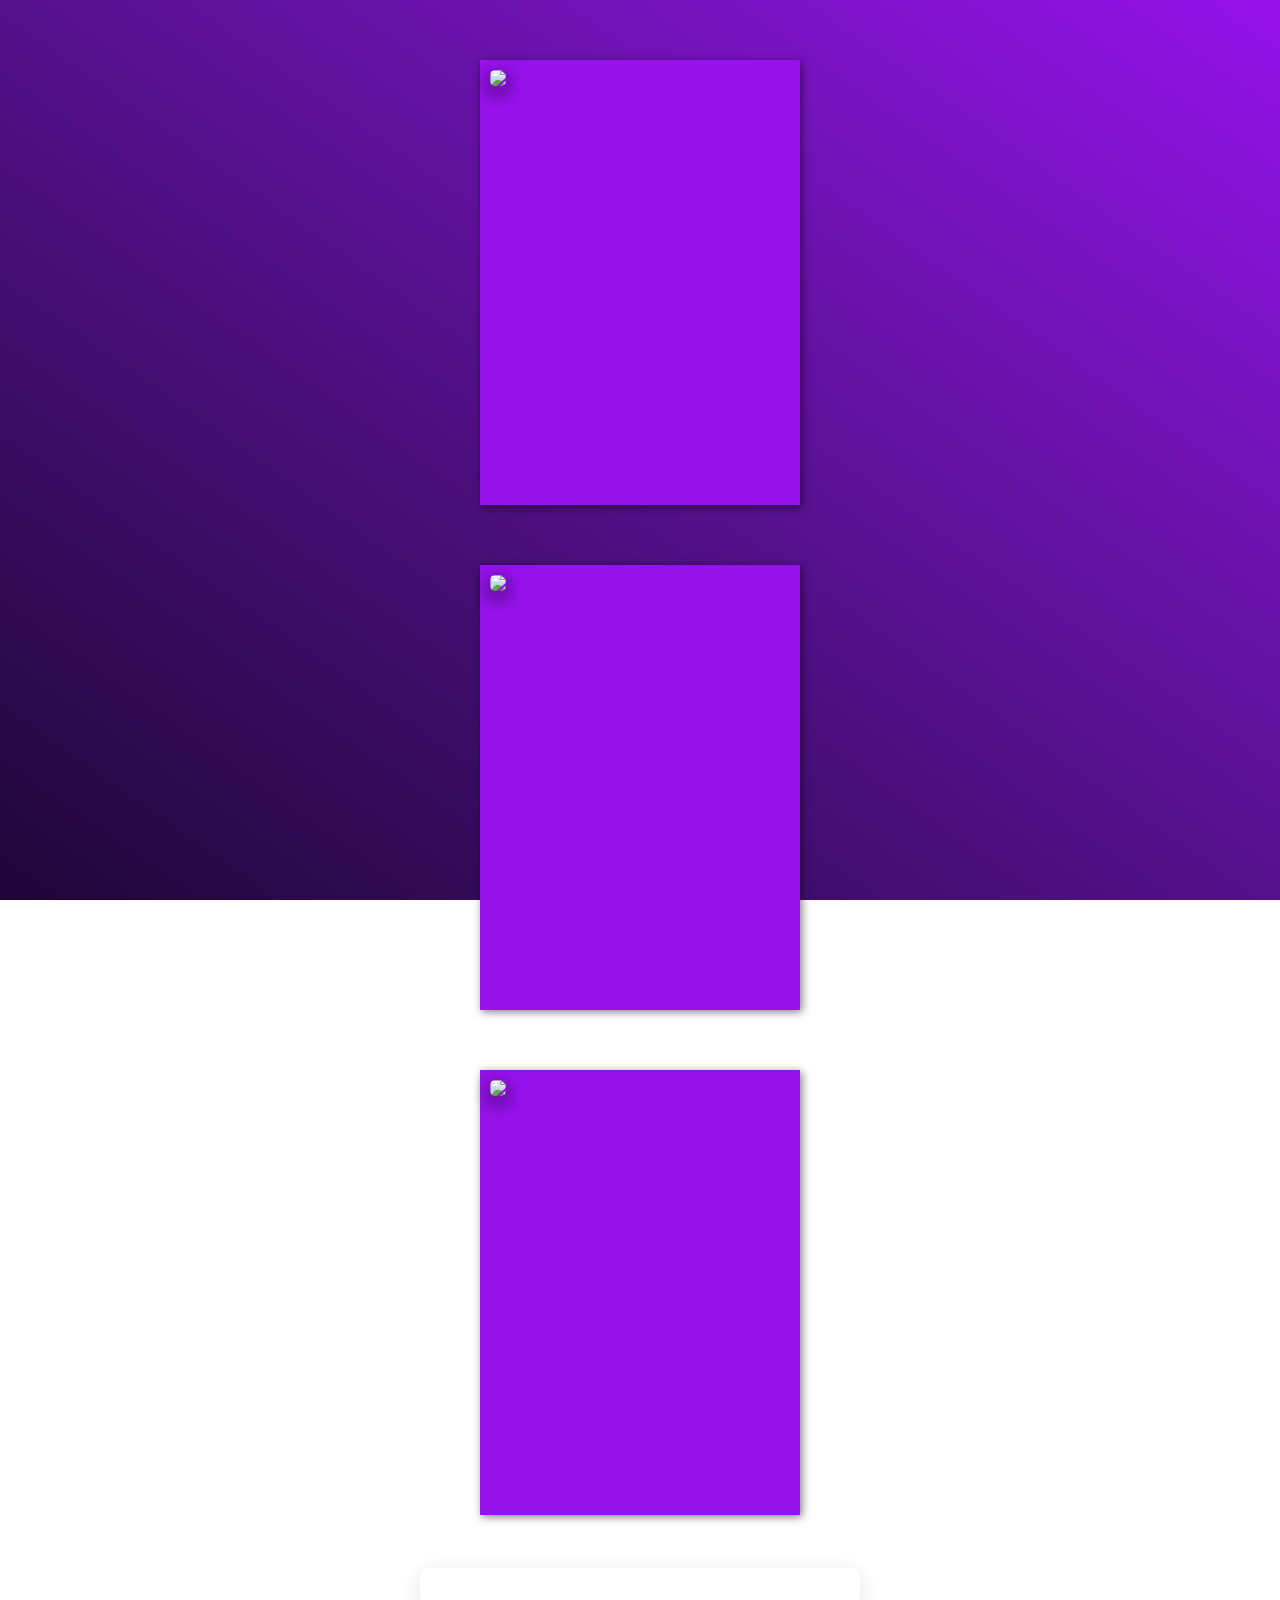
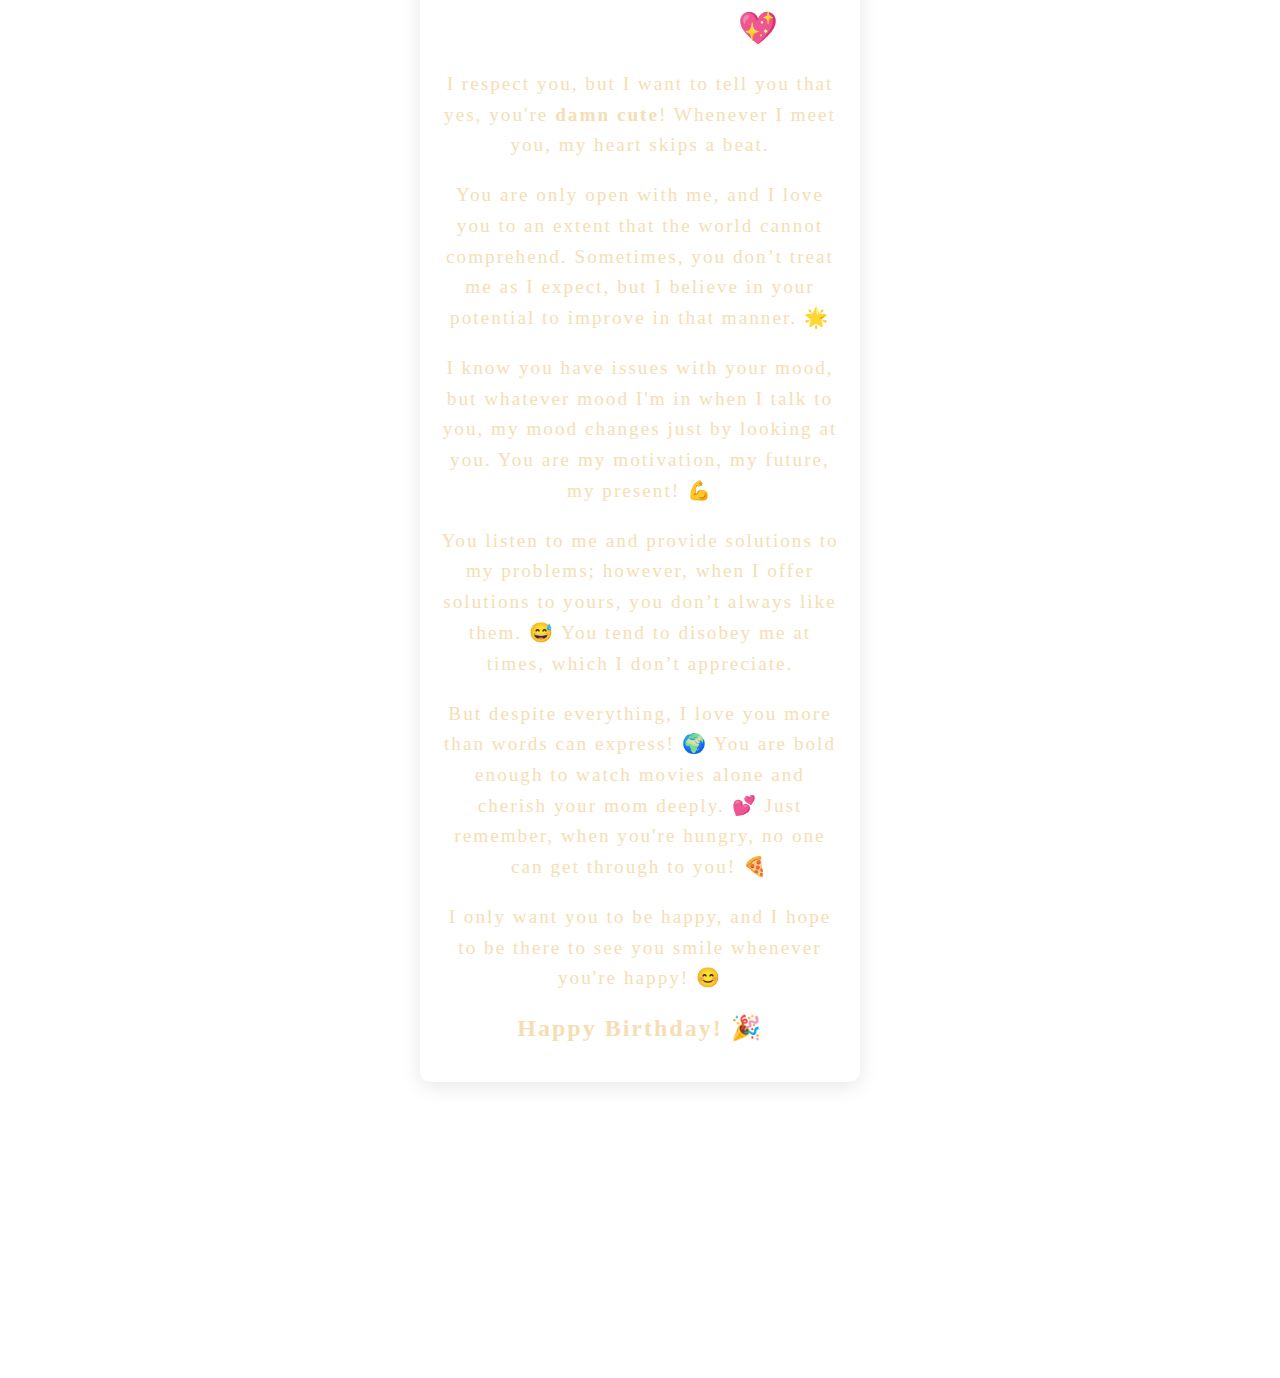
==== html/index.html @ 0d7ae6b2 "Update" ====
<!DOCTYPE html>
<html lang="en">
  <head>
    <meta charset="UTF-8" />
    <meta name="viewport" content="width=device-width, initial-scale=1.0" />
    <title>For Her</title>
    <link rel="stylesheet" href="../css/style.css" />
     <link
    rel="stylesheet"
    href="https://cdnjs.cloudflare.com/ajax/libs/animate.css/4.1.1/animate.min.css"
  />
  </head>
  <body>
    <div class="card">
      <div class="back"></div>
      <div class="front">
        <div class="imgset">
          <img
            width="100%"
            src="https://1.bp.blogspot.com/-Mgj9-rbs65E/XfMoPSD5gtI/AAAAAAAAURk/NBokE2gSS2cTSJ2em5lZ5hJDuTtRN7UVwCLcBGAsYHQ/s1600/2713997.png"
          />
        </div>
      </div>
      <div class="text-container">
        <p id="head">
          🎉 Happy <span class="birth">Birthday</span>,<br />
         <p class="name"> Mckinley Marie John! 🎂💖</p>
        </p>
        <p>
        💗 I love you more than words can express.
        </p>
        <p>I can't wait to give you the biggest, sweetest birthday kiss 😚 </p>
      </div>
    </div>
    <div class="card">
      <div class="back"></div>
      <div class="front">
        <div class="imgset">
          <img
            width="100%"
            src="https://1.bp.blogspot.com/-Mgj9-rbs65E/XfMoPSD5gtI/AAAAAAAAURk/NBokE2gSS2cTSJ2em5lZ5hJDuTtRN7UVwCLcBGAsYHQ/s1600/2713997.png"
          />
        </div>
      </div>
      <div class="text-container">
        <p >I wanted to send you something special but the postman told me to get out of the mailbox 😞 </p>
        <p>
     But be warned: I might need a bigger box for all the love I’m bringing! 📦❤️
        </p>
        <p>And just like that, I guess you’ll have to settle for my charming company instead of a boring package! 😉✨</p>
      </div>
    </div>
    <div class="card" onclick="myFunction()">
      <div class="back"></div>
      <div class="front">
        <div class="imgset">
          <img
            width="100%"
            src="https://1.bp.blogspot.com/-Mgj9-rbs65E/XfMoPSD5gtI/AAAAAAAAURk/NBokE2gSS2cTSJ2em5lZ5hJDuTtRN7UVwCLcBGAsYHQ/s1600/2713997.png"
          />
        </div>
      </div>
      <div class="text-container">
        <p id="head">Have you noticed that in the first card there was no 'D' in birthday?🤔</p>
        <p class="emoji">🍆</p>
        <p> Because I’ll give you the D later! 😉🎉</p>
      </div>
    </div>

  
        <div class="container">
        <div class="card-For-Her">
            <h1>Hello My Love 💖</h1>
            <p>
                I respect you, but I want to tell you that yes, you're
                <span class="highlight">damn cute</span>! Whenever I meet you, my
                heart skips a beat.
            </p>

            <p>
                You are only open with me, and I love you to an extent that the world
                cannot comprehend. Sometimes, you don’t treat me as I expect, but I
                believe in your potential to improve in that manner. 🌟
            </p>

            <p>
                I know you have issues with your mood, but whatever mood I'm in when I
                talk to you, my mood changes just by looking at you. You are my
                motivation, my future, my present! 💪
            </p>

            <p>
                You listen to me and provide solutions to my problems; however, when I
                offer solutions to yours, you don’t always like them. 😅 You tend to
                disobey me at times, which I don’t appreciate.
            </p>

            <p>
                But despite everything, I love you more than words can express! 🌍 You
                are bold enough to watch movies alone and cherish your mom deeply. 💕
                Just remember, when you're hungry, no one can get through to you! 🍕
            </p>

            <p>
                I only want you to be happy, and I hope to be there to see you smile
                whenever you're happy! 😊
            </p>

            <h2>Happy Birthday! 🎉</h2>
        </div>
    </div>

    <section>
      
    </section>

    <footer>
      <p>Created by <b><i>Nikhil Mahajan</i></b> only for You</p>
    </footer>

    <script>
 function myFunction() {
            const ele = document.getElementsByClassName('birth');
            
            // Check if there is at least one element with the class 'birth'
            if (ele.length > 0) {
                ele[0].textContent = 'Birth_ay'; // Replace text
            } else {
                console.log("No elements found with class 'birth'.");
            }
        }
</script>
  </body>

</html>
---- css/style.css ----
@import url("https://fonts.googleapis.com/css2?family=Chewy&display=swap");

body {
  background-image: linear-gradient(
    to right top,
    #1f0537,
    #380c60,
    #55108c,
    #7413bb,
    #9612eb
  );
  height: 100%;
  margin: 0;
  background-repeat: no-repeat;
  background-attachment: fixed;
  font-family: "Chewy", cursive;
}

.card {
  position: relative;
  width: 300px;
  height: 425px;
  border: 10px solid #9612eb;
  margin: 60px auto 0 auto;
  box-shadow: inset 10px 0px 15px 0px rgba(0, 0, 0, 0.1);
  background-image: linear-gradient(
      to bottom,
      rgba(255, 255, 255),
      rgba(255, 255, 255, 0.5)
    ),
    url("https://images.unsplash.com/photo-1527481138388-31827a7c94d5?ixlib=rb-1.2.1&ixid=eyJhcHBfaWQiOjEyMDd9&auto=format&fit=crop&w=500&q=60");

  background-position: center; /* Center the image */
  background-repeat: no-repeat; /* Do not repeat the image */
  background-size: cover;
  background-color: #e6f0e6;
}
.card .text-container {
  width: 80%;
  height: 80%;
  margin: auto;
}
.strikethrough {
  text-decoration: line-through;
}

.card .text-container #head {
  font-size: 1.5em;
  margin: 60px auto 0px auto;
}
.name {
  font-size: 1.5rem !important;
  padding: 0px !important;
  font-weight: 1000;
  letter-spacing: 1px;
}

.card p {
  font-size: 1.3em;
  line-height: 1.4;

  color: #331717;

  text-align: center;
  margin: 20px auto 0px auto;
  margin-bottom: 0px;
}

.card .front {
  position: absolute;
  width: 100%;
  height: 100%;
  margin: -10px 0px 0px -10px;
  border: 10px solid #9612eb;
  backface-visibility: hidden;
  background-color: #9612eb;
  /* background-image: url($cover-image);
	 */
  background-size: contain;
  transform-style: preserve-3d;
  transform-origin: 0% 50%;
  transform: perspective(800px) rotateY(0deg);
  transition: all 0.8s ease-in-out;
}
.card:hover .front {
  transform: perspective(800px) rotateY(-170deg);
  background-color: #41718d;
}
.emoji {
  font-size: 5rem !important;
}
.card:hover .back {
  transform: perspective(800px) rotateY(-170deg);
  box-shadow: 7px 0px 5px 0px rgba(0, 0, 0, 0.3),
    inset 2px 0px 15px 0px rgba(0, 0, 0, 0.1);
  background-color: #d2dcd2;
}
.card .back {
  position: absolute;
  width: 100%;
  height: 100%;
  border: 10px solid #9612eb;
  margin: -10px 0px 0px -10px;
  backface-visibility: visible;
  filter: drop-shadow(2px 2px 4px rgba(0, 0, 0, 0.5));
  transform-style: preserve-3d;
  transform-origin: 0% 50%;
  transform: perspective(800px) rotateY(0deg);
  transition: all 0.8s ease-in-out;
  background-color: #e6f0e6;
  box-shadow: 0px 0px 0px 0px rgba(0, 0, 0, 0.1);
}

.imgset {
  position: relative;
  z-index: 1;
  margin-bottom: -215px;
}
.imgset img {
  box-shadow: 0px 6px 11px 7px rgba(0, 0, 0, 0.22);
  border-radius: 5px;
}
footer {
  text-align: center;
  margin-top: 20rem;
}
footer p {
  font-size: 2rem;
  color: white;
  letter-spacing: 0.2rem;
}

/* section css starts  */
.container {
  display: inline;
  color: wheat;
  display: flex;
  justify-content: center;
  align-items: center;
  height: 100vh; /* Full viewport height */
  margin-top: 10rem;
  letter-spacing: 2px;
}
.card-For-Her {
  border-radius: 10px;
  box-shadow: 0 4px 20px rgba(0, 0, 0, 0.1);
  padding: 20px;
  max-width: 400px;
  text-align: center;
}
h1 {
  color: white;
}
p {
  line-height: 1.6;
  font-size: 1.2rem;
}
.highlight {
  color: wheat;
  font-weight: bold;
}
.emoji {
  font-size: 24px;
}
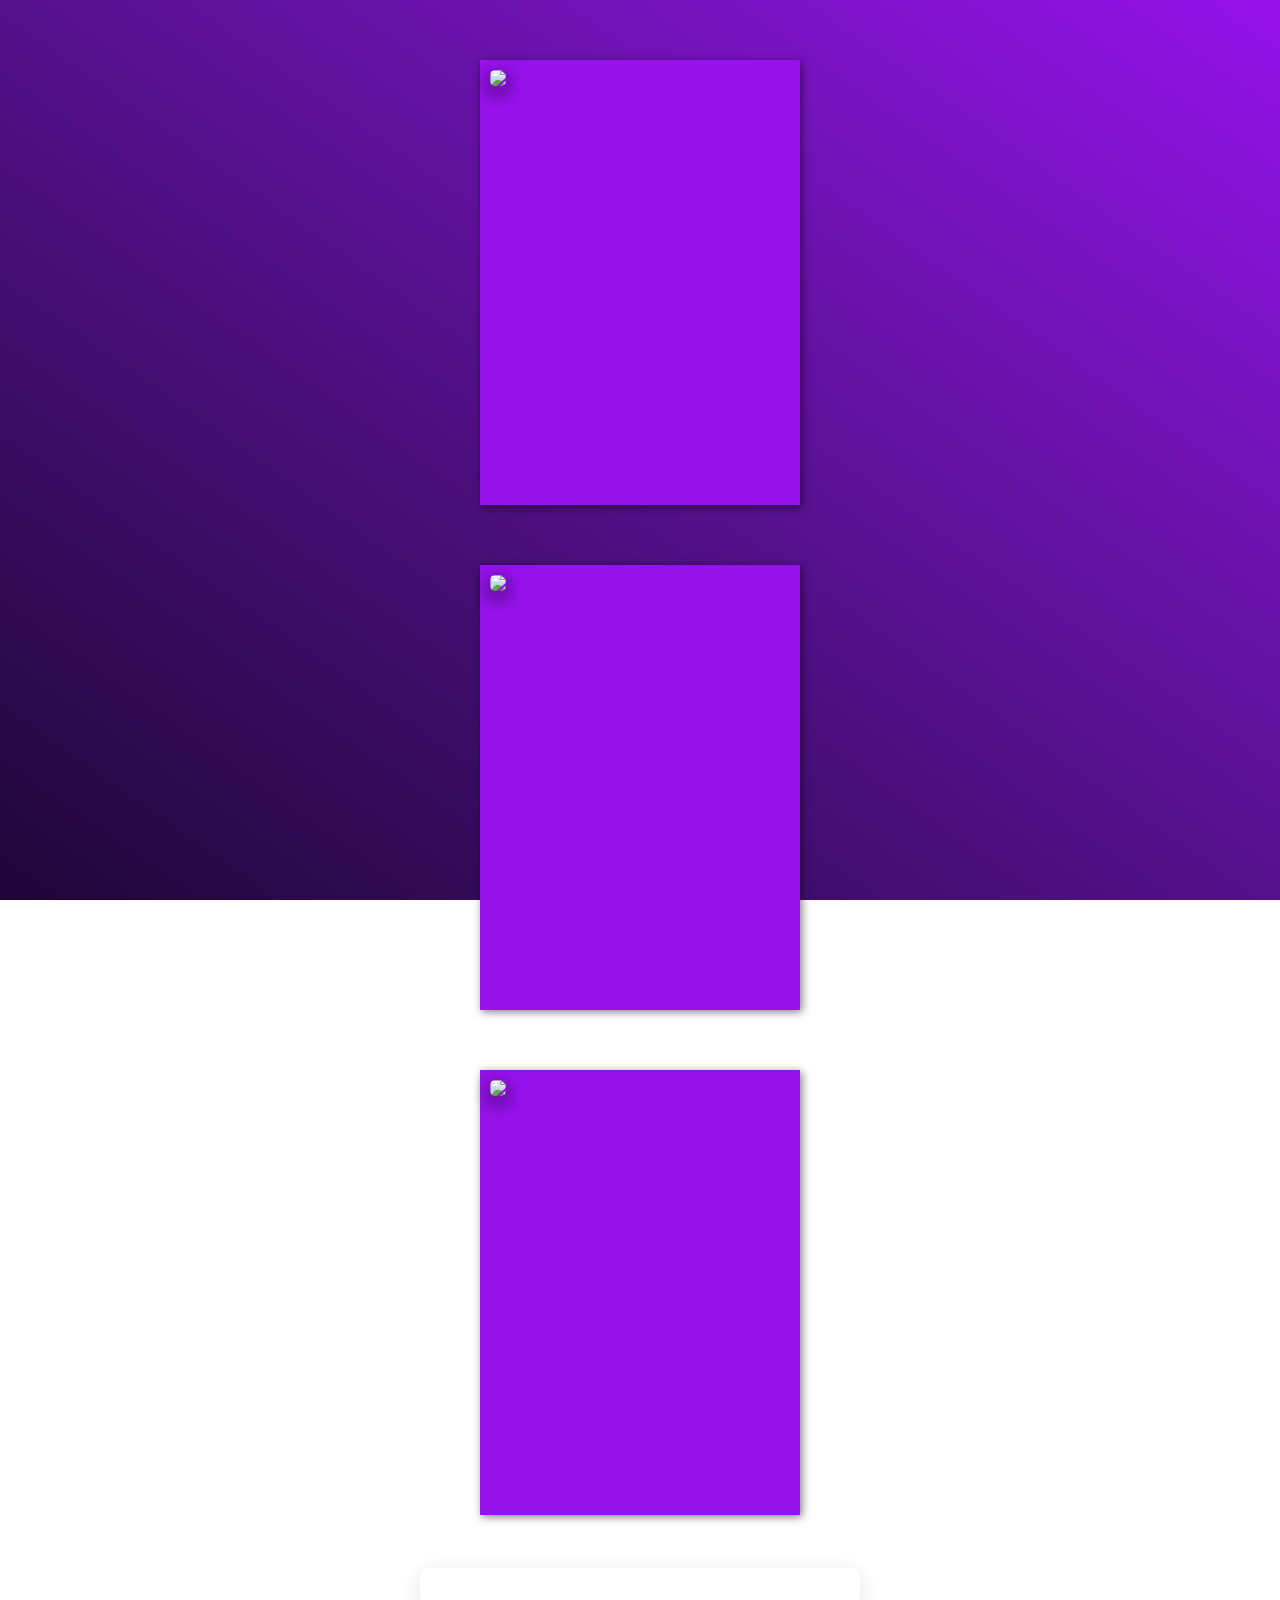
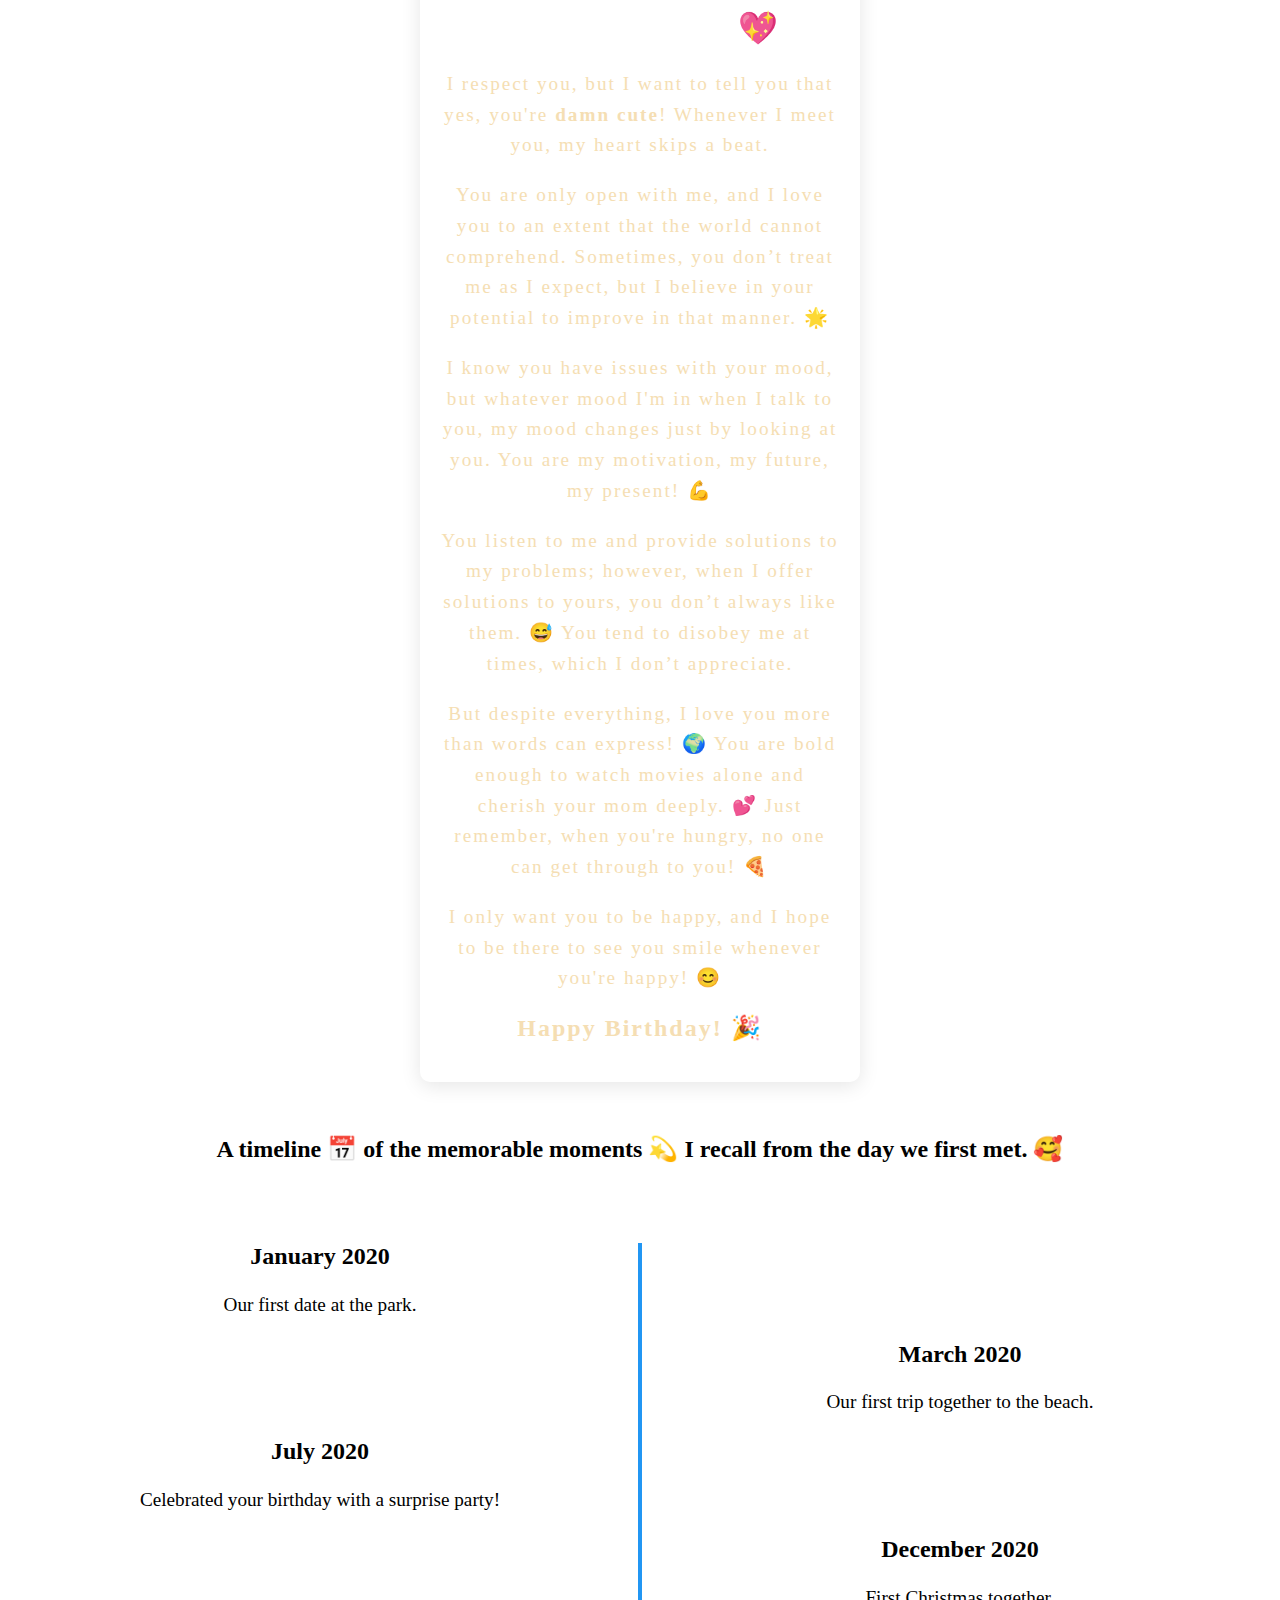
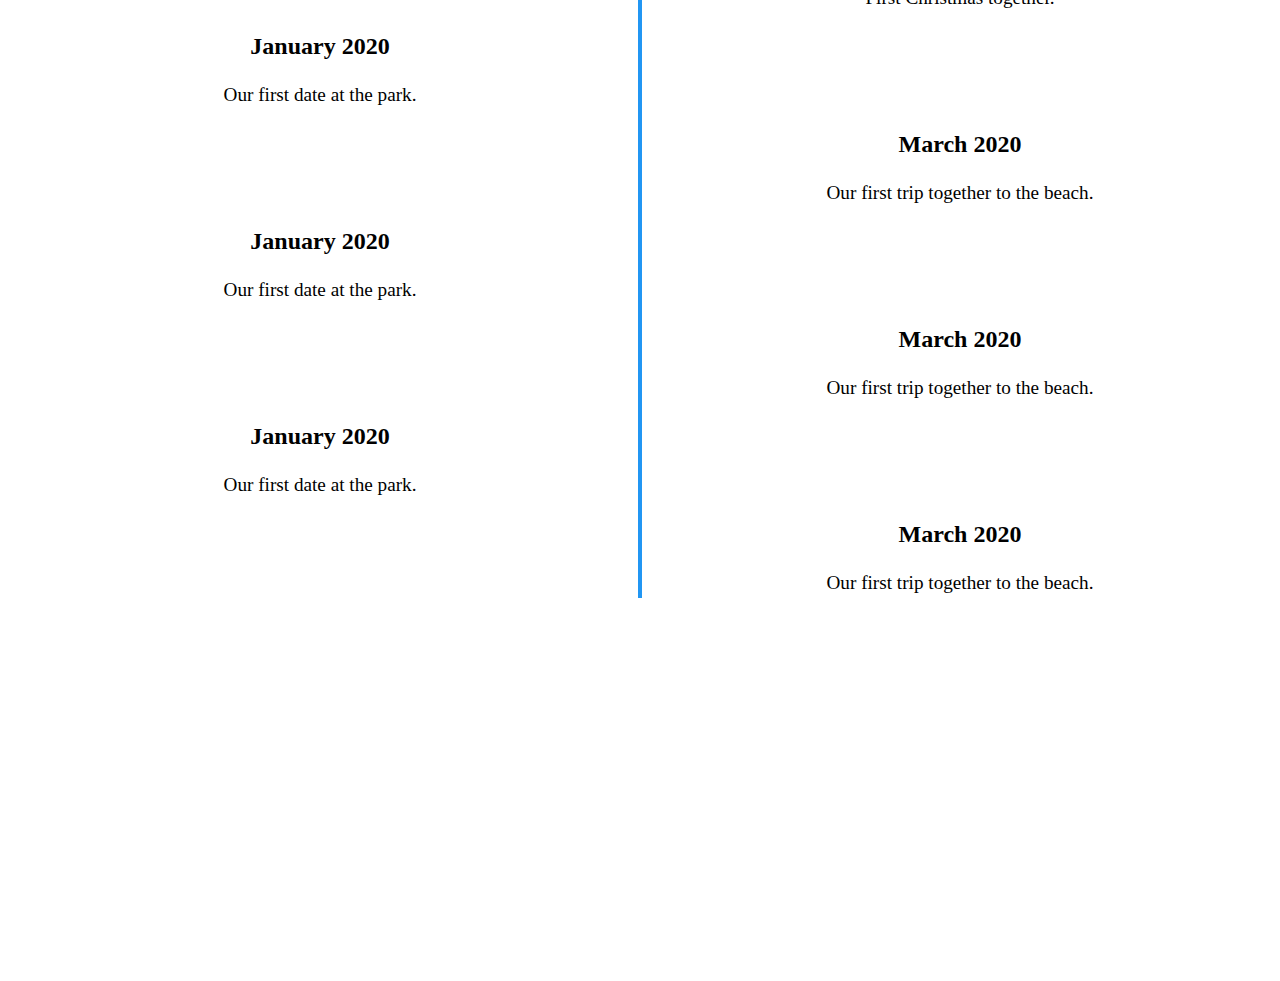
==== commit 8ec9b348: "Timeline" ====
--- a/html/index.html
+++ b/html/index.html
@@ -5,10 +5,10 @@
     <meta name="viewport" content="width=device-width, initial-scale=1.0" />
     <title>For Her</title>
     <link rel="stylesheet" href="../css/style.css" />
-     <link
-    rel="stylesheet"
-    href="https://cdnjs.cloudflare.com/ajax/libs/animate.css/4.1.1/animate.min.css"
-  />
+    <link
+      rel="stylesheet"
+      href="https://cdnjs.cloudflare.com/ajax/libs/animate.css/4.1.1/animate.min.css"
+    />
   </head>
   <body>
     <div class="card">
@@ -22,14 +22,12 @@
         </div>
       </div>
       <div class="text-container">
-        <p id="head">
-          🎉 Happy <span class="birth">Birthday</span>,<br />
-         <p class="name"> Mckinley Marie John! 🎂💖</p>
-        </p>
-        <p>
-        💗 I love you more than words can express.
-        </p>
-        <p>I can't wait to give you the biggest, sweetest birthday kiss 😚 </p>
+        <p id="head">🎉 Happy <span class="birth">Birthday</span>,<br /></p>
+
+        <p class="name">Mckinley Marie John! 🎂💖</p>
+
+        <p>💗 I love you more than words can express.</p>
+        <p>I can't wait to give you the biggest, sweetest birthday kiss 😚</p>
       </div>
     </div>
     <div class="card">
@@ -43,11 +41,18 @@
         </div>
       </div>
       <div class="text-container">
-        <p >I wanted to send you something special but the postman told me to get out of the mailbox 😞 </p>
-        <p>
-     But be warned: I might need a bigger box for all the love I’m bringing! 📦❤️
-        </p>
-        <p>And just like that, I guess you’ll have to settle for my charming company instead of a boring package! 😉✨</p>
+        <p>
+          I wanted to send you something special but the postman told me to get
+          out of the mailbox 😞
+        </p>
+        <p>
+          But be warned: I might need a bigger box for all the love I’m
+          bringing! 📦❤️
+        </p>
+        <p>
+          And just like that, I guess you’ll have to settle for my charming
+          company instead of a boring package! 😉✨
+        </p>
       </div>
     </div>
     <div class="card" onclick="myFunction()">
@@ -61,75 +66,145 @@
         </div>
       </div>
       <div class="text-container">
-        <p id="head">Have you noticed that in the first card there was no 'D' in birthday?🤔</p>
+        <p id="head">
+          Have you noticed that in the first card there was no 'D' in
+          birthday?🤔
+        </p>
         <p class="emoji">🍆</p>
-        <p> Because I’ll give you the D later! 😉🎉</p>
-      </div>
-    </div>
-
-  
-        <div class="container">
-        <div class="card-For-Her">
-            <h1>Hello My Love 💖</h1>
-            <p>
-                I respect you, but I want to tell you that yes, you're
-                <span class="highlight">damn cute</span>! Whenever I meet you, my
-                heart skips a beat.
-            </p>
-
-            <p>
-                You are only open with me, and I love you to an extent that the world
-                cannot comprehend. Sometimes, you don’t treat me as I expect, but I
-                believe in your potential to improve in that manner. 🌟
-            </p>
-
-            <p>
-                I know you have issues with your mood, but whatever mood I'm in when I
-                talk to you, my mood changes just by looking at you. You are my
-                motivation, my future, my present! 💪
-            </p>
-
-            <p>
-                You listen to me and provide solutions to my problems; however, when I
-                offer solutions to yours, you don’t always like them. 😅 You tend to
-                disobey me at times, which I don’t appreciate.
-            </p>
-
-            <p>
-                But despite everything, I love you more than words can express! 🌍 You
-                are bold enough to watch movies alone and cherish your mom deeply. 💕
-                Just remember, when you're hungry, no one can get through to you! 🍕
-            </p>
-
-            <p>
-                I only want you to be happy, and I hope to be there to see you smile
-                whenever you're happy! 😊
-            </p>
-
-            <h2>Happy Birthday! 🎉</h2>
-        </div>
-    </div>
-
-    <section>
-      
+        <p>Because I’ll give you the D later! 😉🎉</p>
+      </div>
+    </div>
+
+    <div class="container-letter">
+      <div class="card-For-Her">
+        <h1>Hello My Love 💖</h1>
+        <p>
+          I respect you, but I want to tell you that yes, you're
+          <span class="highlight">damn cute</span>! Whenever I meet you, my
+          heart skips a beat.
+        </p>
+
+        <p>
+          You are only open with me, and I love you to an extent that the world
+          cannot comprehend. Sometimes, you don’t treat me as I expect, but I
+          believe in your potential to improve in that manner. 🌟
+        </p>
+
+        <p>
+          I know you have issues with your mood, but whatever mood I'm in when I
+          talk to you, my mood changes just by looking at you. You are my
+          motivation, my future, my present! 💪
+        </p>
+
+        <p>
+          You listen to me and provide solutions to my problems; however, when I
+          offer solutions to yours, you don’t always like them. 😅 You tend to
+          disobey me at times, which I don’t appreciate.
+        </p>
+
+        <p>
+          But despite everything, I love you more than words can express! 🌍 You
+          are bold enough to watch movies alone and cherish your mom deeply. 💕
+          Just remember, when you're hungry, no one can get through to you! 🍕
+        </p>
+
+        <p>
+          I only want you to be happy, and I hope to be there to see you smile
+          whenever you're happy! 😊
+        </p>
+
+        <h2>Happy Birthday! 🎉</h2>
+      </div>
+    </div>
+
+    <!-- Timeline section  -->
+    <section class="timeline-section">
+      <h2 class="heading">
+        A timeline 📅 of the memorable moments 💫 I recall from the day we first
+        met. 🥰
+      </h2>
+      <div class="timeline">
+        <div class="container left">
+          <div class="content">
+            <h2>January 2020</h2>
+            <p>Our first date at the park.</p>
+          </div>
+        </div>
+        <div class="container right">
+          <div class="content">
+            <h2>March 2020</h2>
+            <p>Our first trip together to the beach.</p>
+          </div>
+        </div>
+        <div class="container left">
+          <div class="content">
+            <h2>July 2020</h2>
+            <p>Celebrated your birthday with a surprise party!</p>
+          </div>
+        </div>
+        <div class="container right">
+          <div class="content">
+            <h2>December 2020</h2>
+            <p>First Christmas together.</p>
+          </div>
+        </div>
+        <div class="container left">
+          <div class="content">
+            <h2>January 2020</h2>
+            <p>Our first date at the park.</p>
+          </div>
+        </div>
+        <div class="container right">
+          <div class="content">
+            <h2>March 2020</h2>
+            <p>Our first trip together to the beach.</p>
+          </div>
+        </div>
+        <div class="container left">
+          <div class="content">
+            <h2>January 2020</h2>
+            <p>Our first date at the park.</p>
+          </div>
+        </div>
+        <div class="container right">
+          <div class="content">
+            <h2>March 2020</h2>
+            <p>Our first trip together to the beach.</p>
+          </div>
+        </div>
+        <div class="container left">
+          <div class="content">
+            <h2>January 2020</h2>
+            <p>Our first date at the park.</p>
+          </div>
+        </div>
+        <div class="container right">
+          <div class="content">
+            <h2>March 2020</h2>
+            <p>Our first trip together to the beach.</p>
+          </div>
+        </div>
+      </div>
     </section>
 
+    <!-- Footer section  -->
     <footer>
-      <p>Created by <b><i>Nikhil Mahajan</i></b> only for You</p>
+      <p>
+        Created by <b><i>Nikhil Mahajan</i></b> only for You
+      </p>
     </footer>
 
     <script>
- function myFunction() {
-            const ele = document.getElementsByClassName('birth');
-            
-            // Check if there is at least one element with the class 'birth'
-            if (ele.length > 0) {
-                ele[0].textContent = 'Birth_ay'; // Replace text
-            } else {
-                console.log("No elements found with class 'birth'.");
-            }
+      function myFunction() {
+        const ele = document.getElementsByClassName("birth");
+
+        // Check if there is at least one element with the class 'birth'
+        if (ele.length > 0) {
+          ele[0].textContent = "Birth_ay"; // Replace text
+        } else {
+          console.log("No elements found with class 'birth'.");
         }
-</script>
+      }
+    </script>
   </body>
-
 </html>
--- a/css/style.css
+++ b/css/style.css
@@ -125,13 +125,13 @@
   margin-top: 20rem;
 }
 footer p {
-  font-size: 2rem;
+  font-size: 1.5rem;
   color: white;
   letter-spacing: 0.2rem;
 }
 
 /* section css starts  */
-.container {
+.container-letter {
   display: inline;
   color: wheat;
   display: flex;
@@ -162,3 +162,43 @@
 .emoji {
   font-size: 24px;
 }
+
+/* timeline css starts  */
+.timeline-section {
+  margin-top: 10rem;
+  text-align: center;
+}
+.timeline {
+  position: relative;
+  width: 100%;
+
+  margin: auto;
+}
+.timeline::before {
+  content: "";
+  position: absolute;
+  left: 50%; /* Center the line */
+  top: 0;
+  width: 4px; /* Width of the vertical line */
+  height: 100%; /* Full height of the timeline */
+  background-color: #2196f3; /* Line color */
+  transform: translateX(-50%); /* Centering adjustment */
+}
+.container {
+  position: inherit;
+  width: 50%;
+}
+.timeline-section .heading {
+  width: 80%;
+  margin: auto;
+  margin-bottom: 5rem;
+}
+.left {
+  left: 0;
+}
+.right {
+  left: 50%;
+}
+.content {
+  font-size: 1rem;
+}
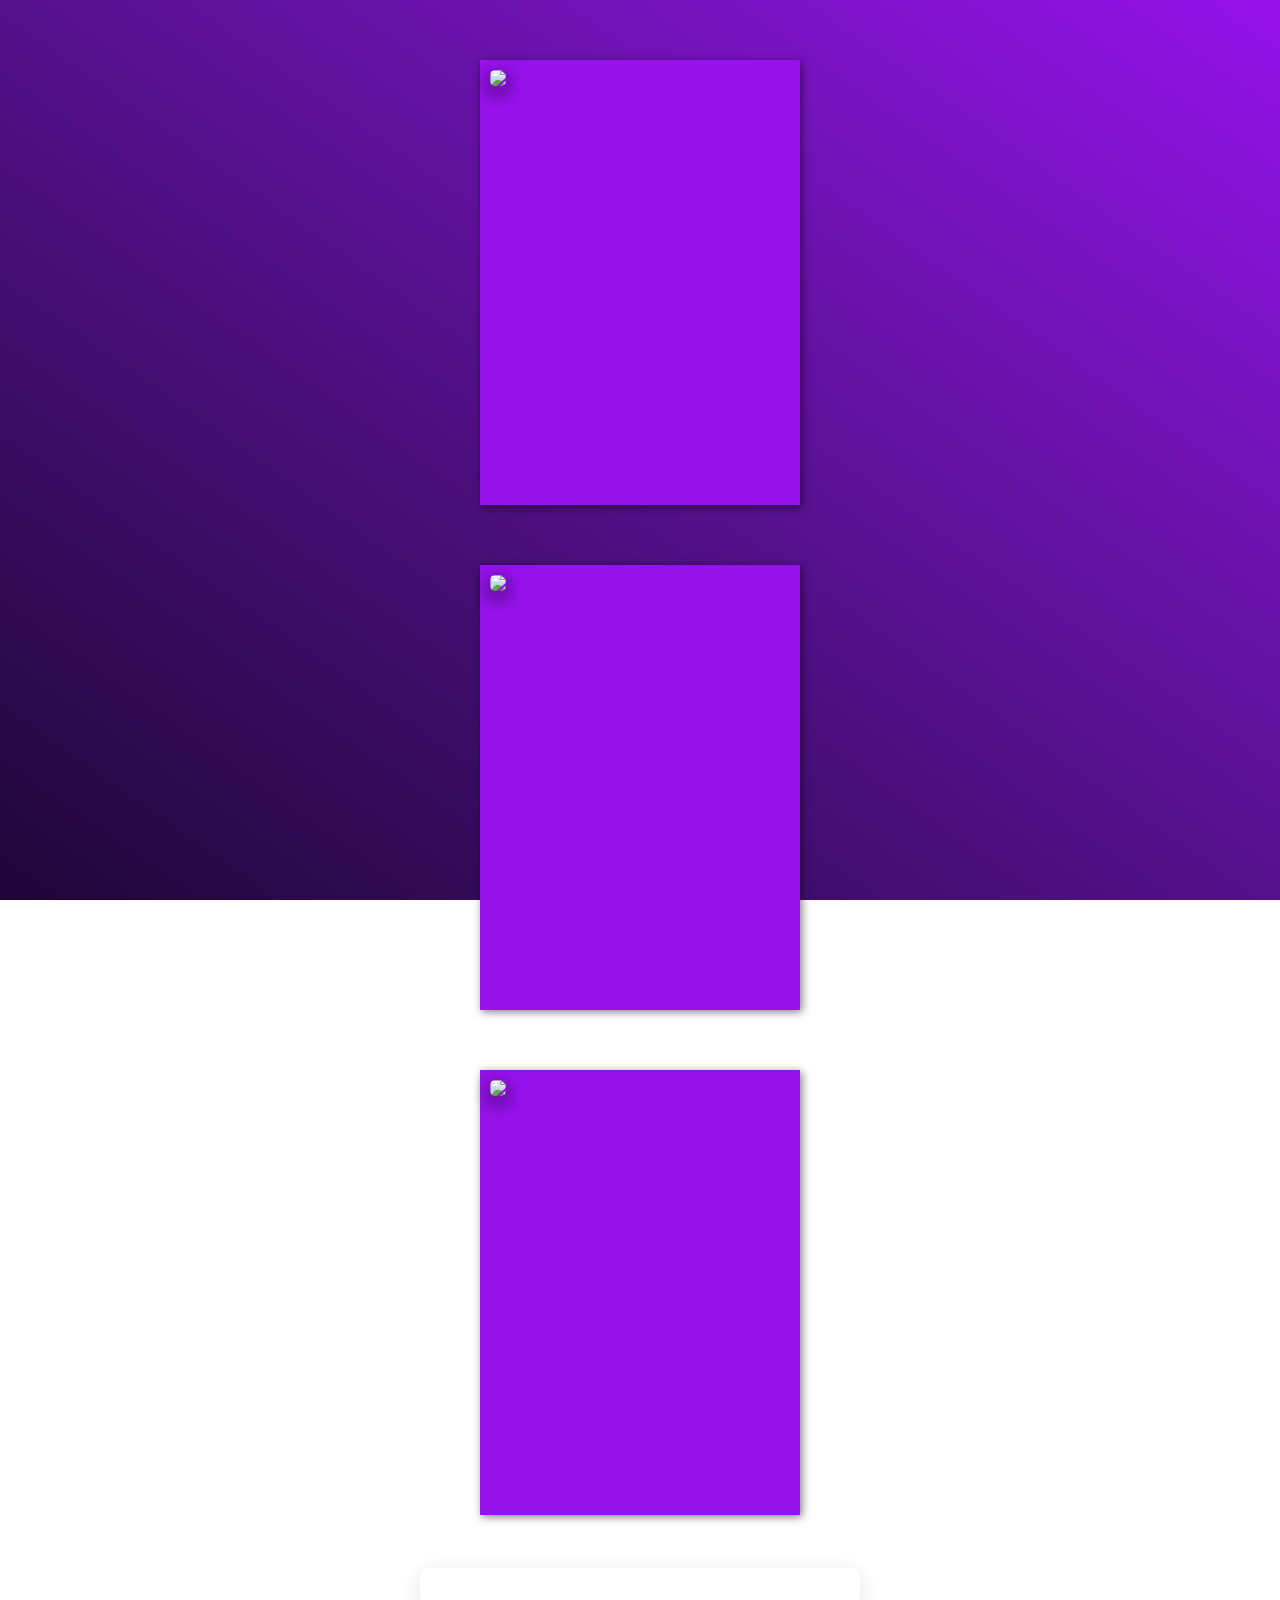
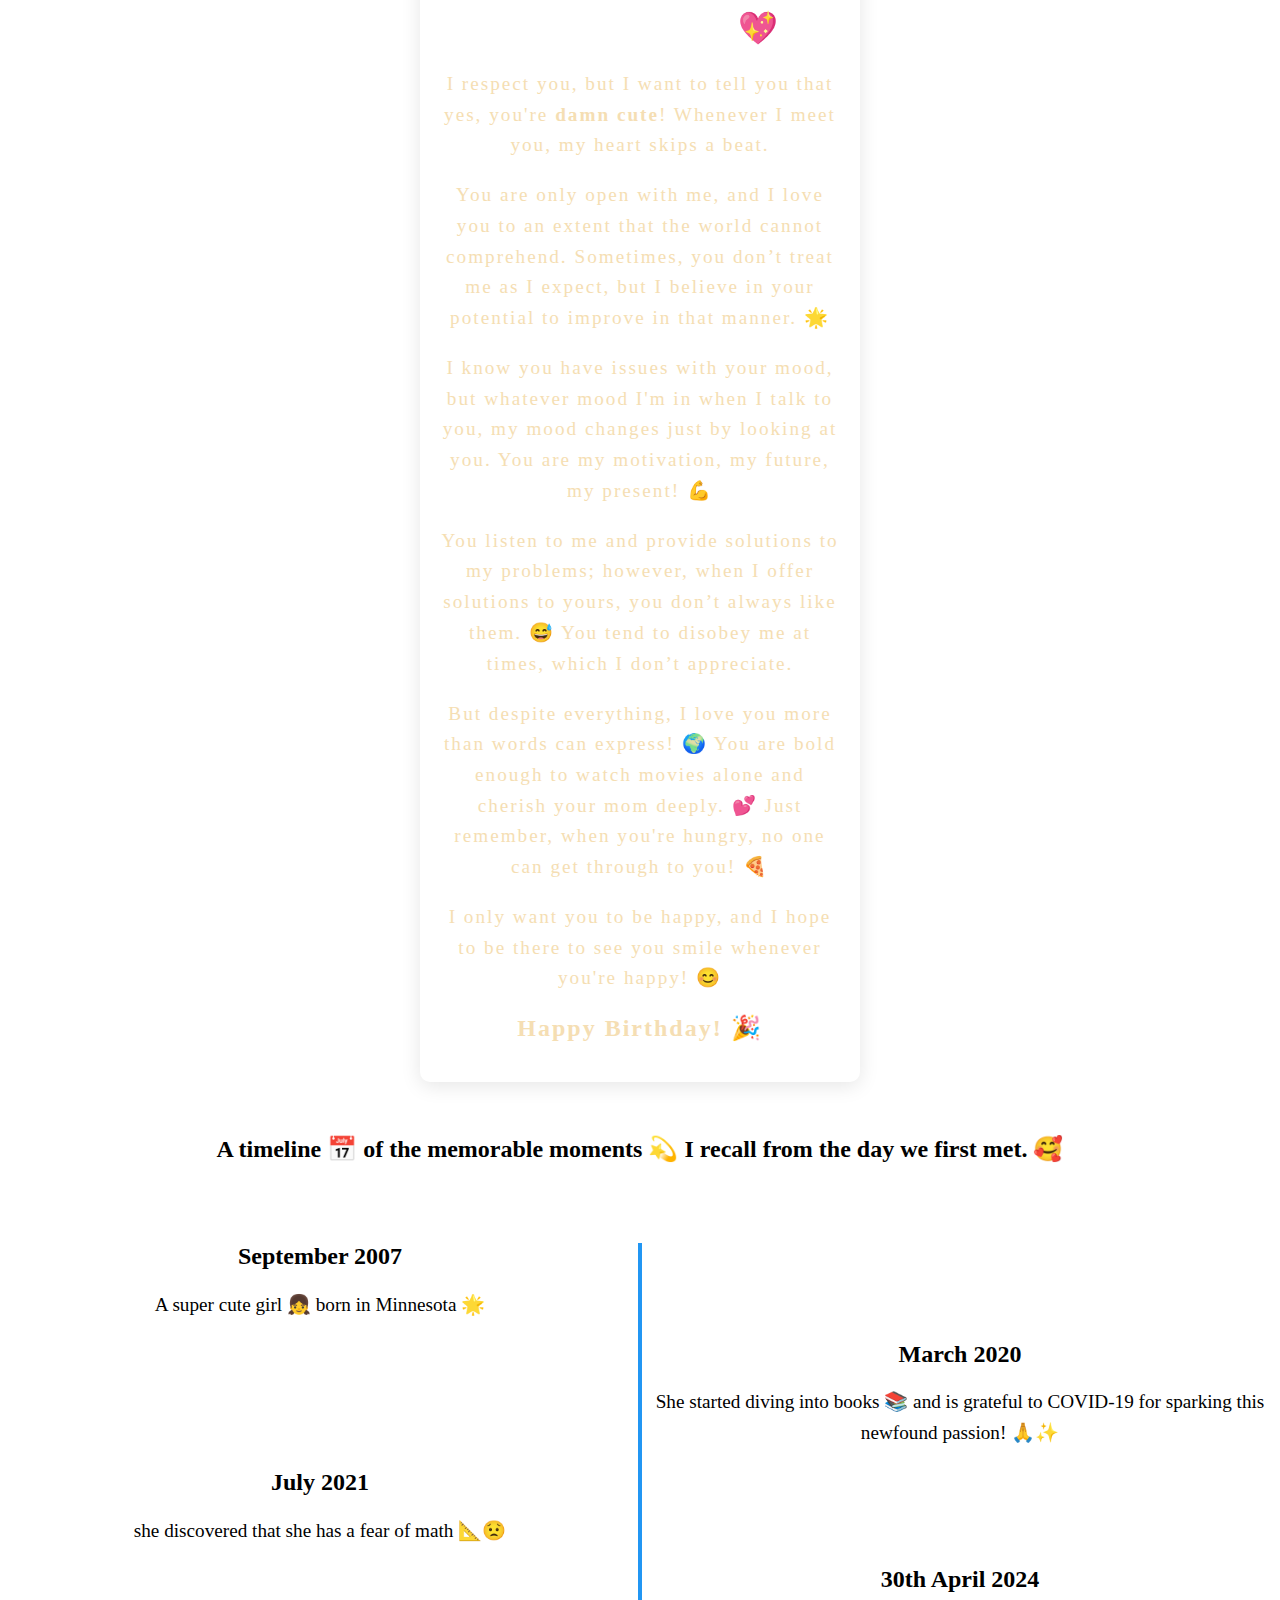
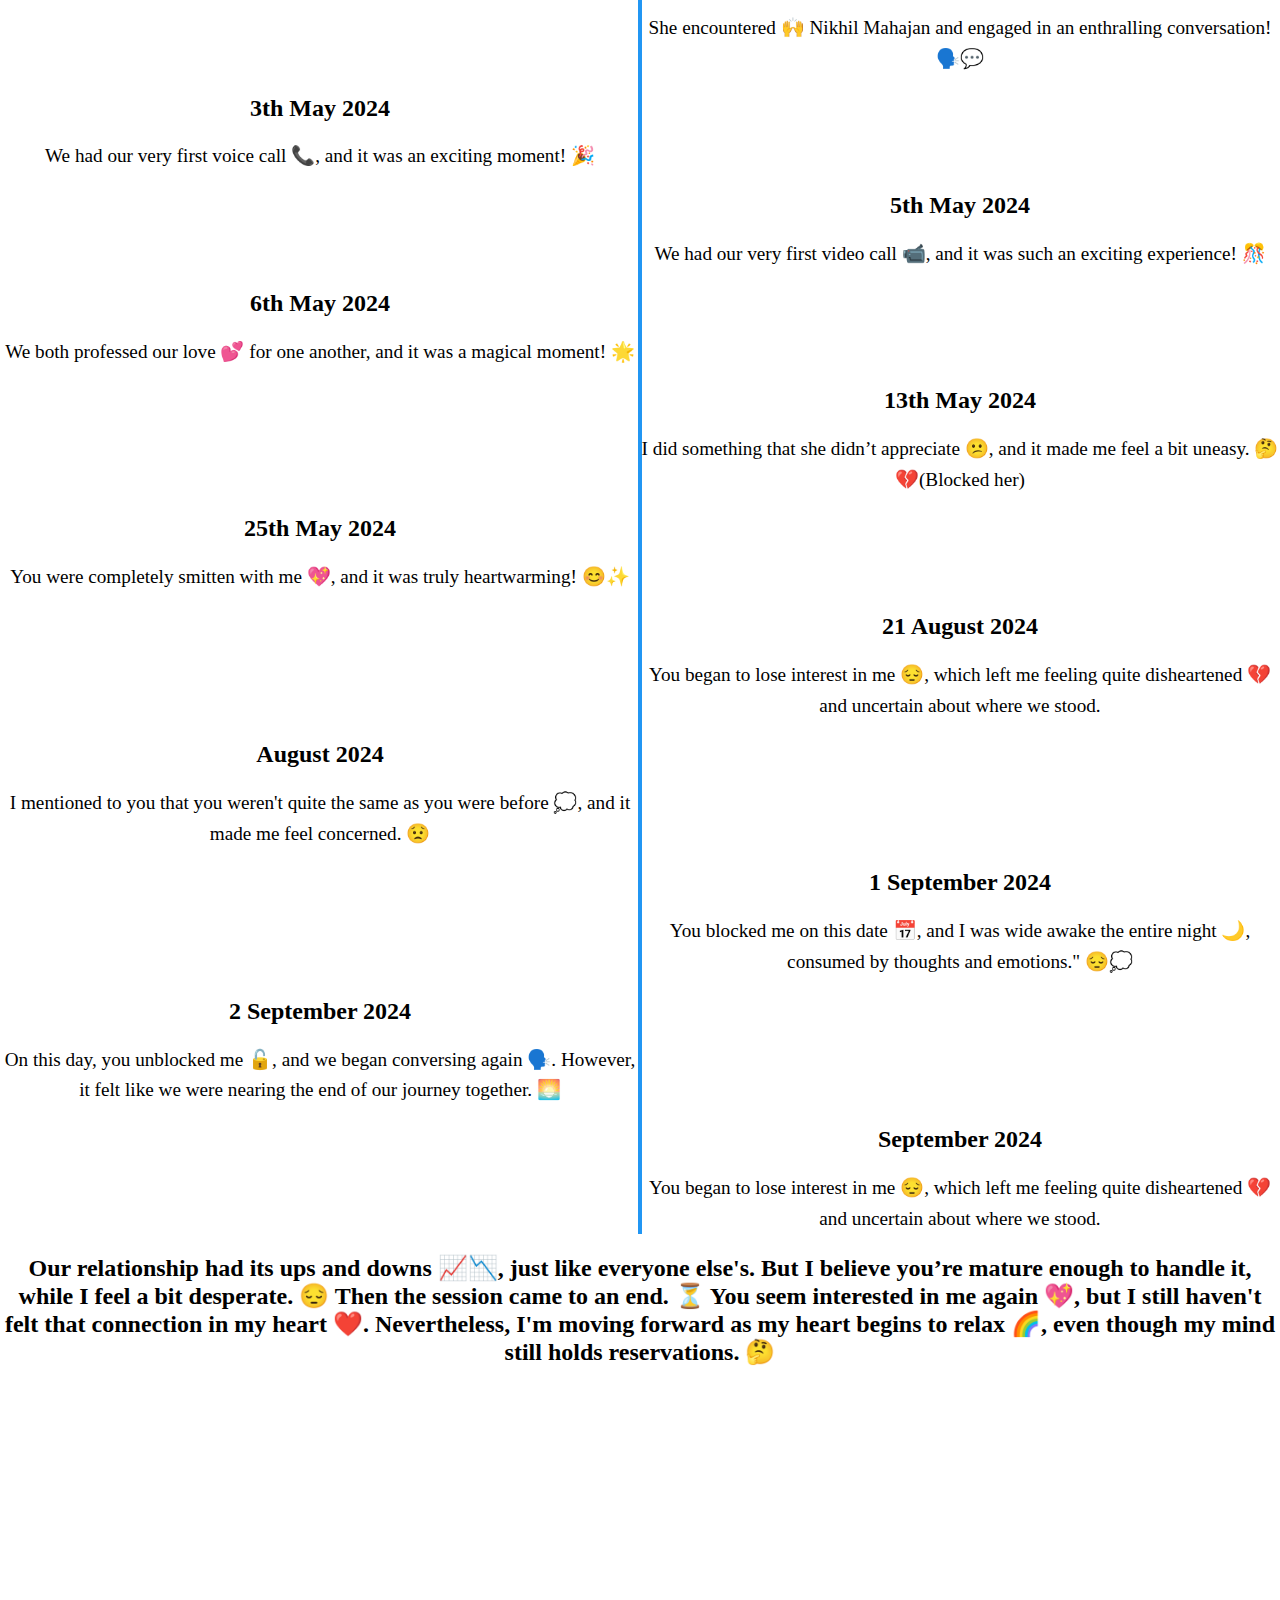
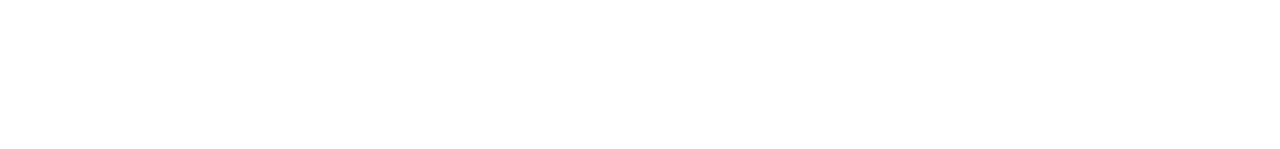
==== commit 6eaf924d: "up" ====
--- a/html/index.html
+++ b/html/index.html
@@ -126,65 +126,134 @@
       <div class="timeline">
         <div class="container left">
           <div class="content">
-            <h2>January 2020</h2>
-            <p>Our first date at the park.</p>
+            <h2>September 2007</h2>
+            <p>A super cute girl 👧 born in Minnesota 🌟</p>
           </div>
         </div>
         <div class="container right">
           <div class="content">
             <h2>March 2020</h2>
-            <p>Our first trip together to the beach.</p>
-          </div>
-        </div>
-        <div class="container left">
-          <div class="content">
-            <h2>July 2020</h2>
-            <p>Celebrated your birthday with a surprise party!</p>
-          </div>
-        </div>
-        <div class="container right">
-          <div class="content">
-            <h2>December 2020</h2>
-            <p>First Christmas together.</p>
-          </div>
-        </div>
-        <div class="container left">
-          <div class="content">
-            <h2>January 2020</h2>
-            <p>Our first date at the park.</p>
-          </div>
-        </div>
-        <div class="container right">
-          <div class="content">
-            <h2>March 2020</h2>
-            <p>Our first trip together to the beach.</p>
-          </div>
-        </div>
-        <div class="container left">
-          <div class="content">
-            <h2>January 2020</h2>
-            <p>Our first date at the park.</p>
-          </div>
-        </div>
-        <div class="container right">
-          <div class="content">
-            <h2>March 2020</h2>
-            <p>Our first trip together to the beach.</p>
-          </div>
-        </div>
-        <div class="container left">
-          <div class="content">
-            <h2>January 2020</h2>
-            <p>Our first date at the park.</p>
-          </div>
-        </div>
-        <div class="container right">
-          <div class="content">
-            <h2>March 2020</h2>
-            <p>Our first trip together to the beach.</p>
-          </div>
-        </div>
-      </div>
+            <p>
+              She started diving into books 📚 and is grateful to COVID-19 for
+              sparking this newfound passion! 🙏✨
+            </p>
+          </div>
+        </div>
+        <div class="container left">
+          <div class="content">
+            <h2>July 2021</h2>
+            <p>she discovered that she has a fear of math 📐😟</p>
+          </div>
+        </div>
+        <div class="container right">
+          <div class="content">
+            <h2>30th April 2024</h2>
+            <p>
+              She encountered 🙌 Nikhil Mahajan and engaged in an enthralling
+              conversation! 🗣️💬
+            </p>
+          </div>
+        </div>
+        <div class="container left">
+          <div class="content">
+            <h2>3th May 2024</h2>
+            <p>
+              We had our very first voice call 📞, and it was an exciting
+              moment! 🎉
+            </p>
+          </div>
+        </div>
+        <div class="container right">
+          <div class="content">
+            <h2>5th May 2024</h2>
+            <p>
+              We had our very first video call 📹, and it was such an exciting
+              experience! 🎊
+            </p>
+          </div>
+        </div>
+        <div class="container left">
+          <div class="content">
+            <h2>6th May 2024</h2>
+            <p>
+              We both professed our love 💕 for one another, and it was a
+              magical moment! 🌟
+            </p>
+          </div>
+        </div>
+        <div class="container right">
+          <div class="content">
+            <h2>13th May 2024</h2>
+            <p>
+              I did something that she didn’t appreciate 😕, and it made me feel
+              a bit uneasy. 🤔💔(Blocked her)
+            </p>
+          </div>
+        </div>
+        <div class="container left">
+          <div class="content">
+            <h2>25th May 2024</h2>
+            <p>
+              You were completely smitten with me 💖, and it was truly
+              heartwarming! 😊✨
+            </p>
+          </div>
+        </div>
+        <div class="container right">
+          <div class="content">
+            <h2>21 August 2024</h2>
+            <p>
+              You began to lose interest in me 😔, which left me feeling quite
+              disheartened 💔 and uncertain about where we stood.
+            </p>
+          </div>
+        </div>
+        <div class="container left">
+          <div class="content">
+            <h2>August 2024</h2>
+            <p>
+              I mentioned to you that you weren't quite the same as you were
+              before 💭, and it made me feel concerned. 😟
+            </p>
+          </div>
+        </div>
+        <div class="container right">
+          <div class="content">
+            <h2>1 September 2024</h2>
+            <p>
+              You blocked me on this date 📅, and I was wide awake the entire
+              night 🌙, consumed by thoughts and emotions." 😔💭
+            </p>
+          </div>
+        </div>
+        <div class="container left">
+          <div class="content">
+            <h2>2 September 2024</h2>
+            <p>
+              On this day, you unblocked me 🔓, and we began conversing again
+              🗣️. However, it felt like we were nearing the end of our journey
+              together. 🌅
+            </p>
+          </div>
+        </div>
+        <div class="container right">
+          <div class="content">
+            <h2>September 2024</h2>
+            <p>
+              You began to lose interest in me 😔, which left me feeling quite
+              disheartened 💔 and uncertain about where we stood.
+            </p>
+          </div>
+        </div>
+      </div>
+      <h2>
+        Our relationship had its ups and downs 📈📉, just like everyone else's.
+        But I believe you’re mature enough to handle it, while I feel a bit
+        desperate. 😔 Then the session came to an end. ⏳ You seem interested in
+        me again 💖, but I still haven't felt that connection in my heart ❤️.
+        Nevertheless, I'm moving forward as my heart begins to relax 🌈, even
+        though my mind still holds reservations. 🤔
+      </h2>
     </section>
 
     <!-- Footer section  -->
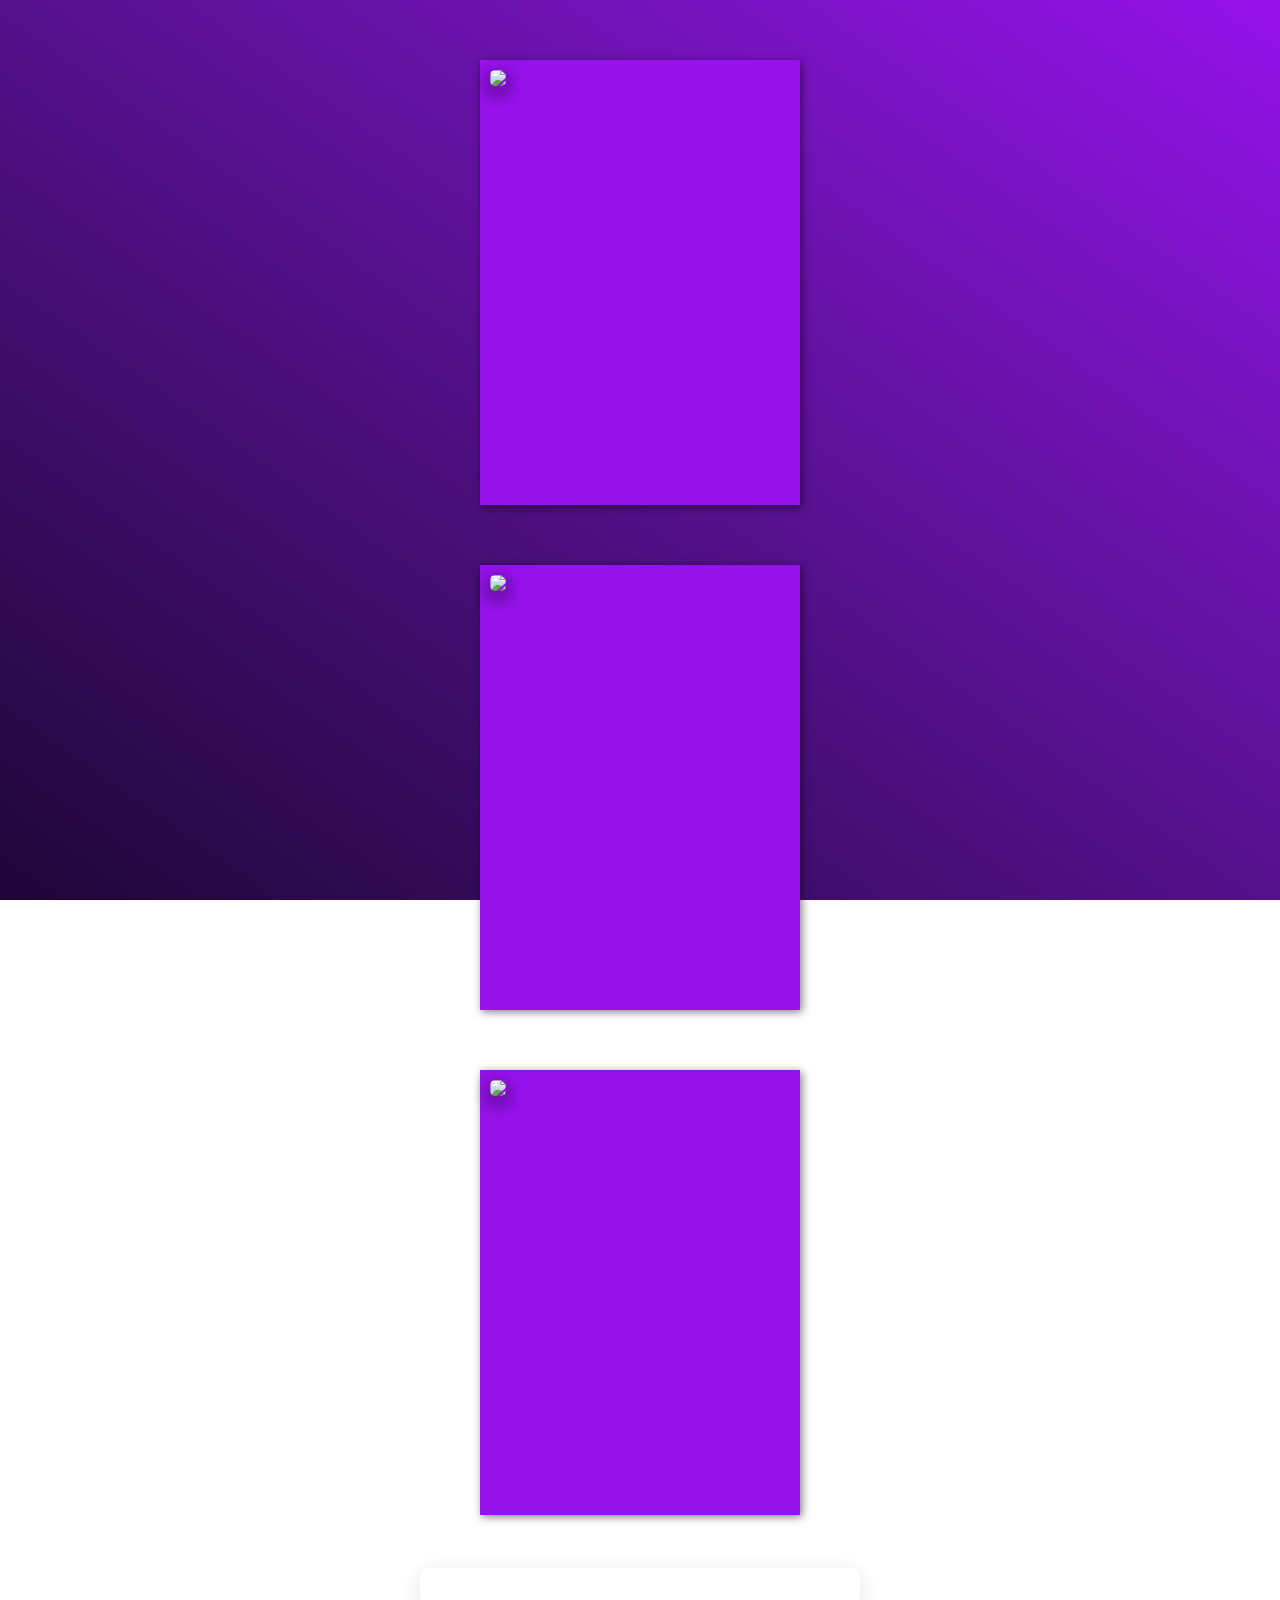
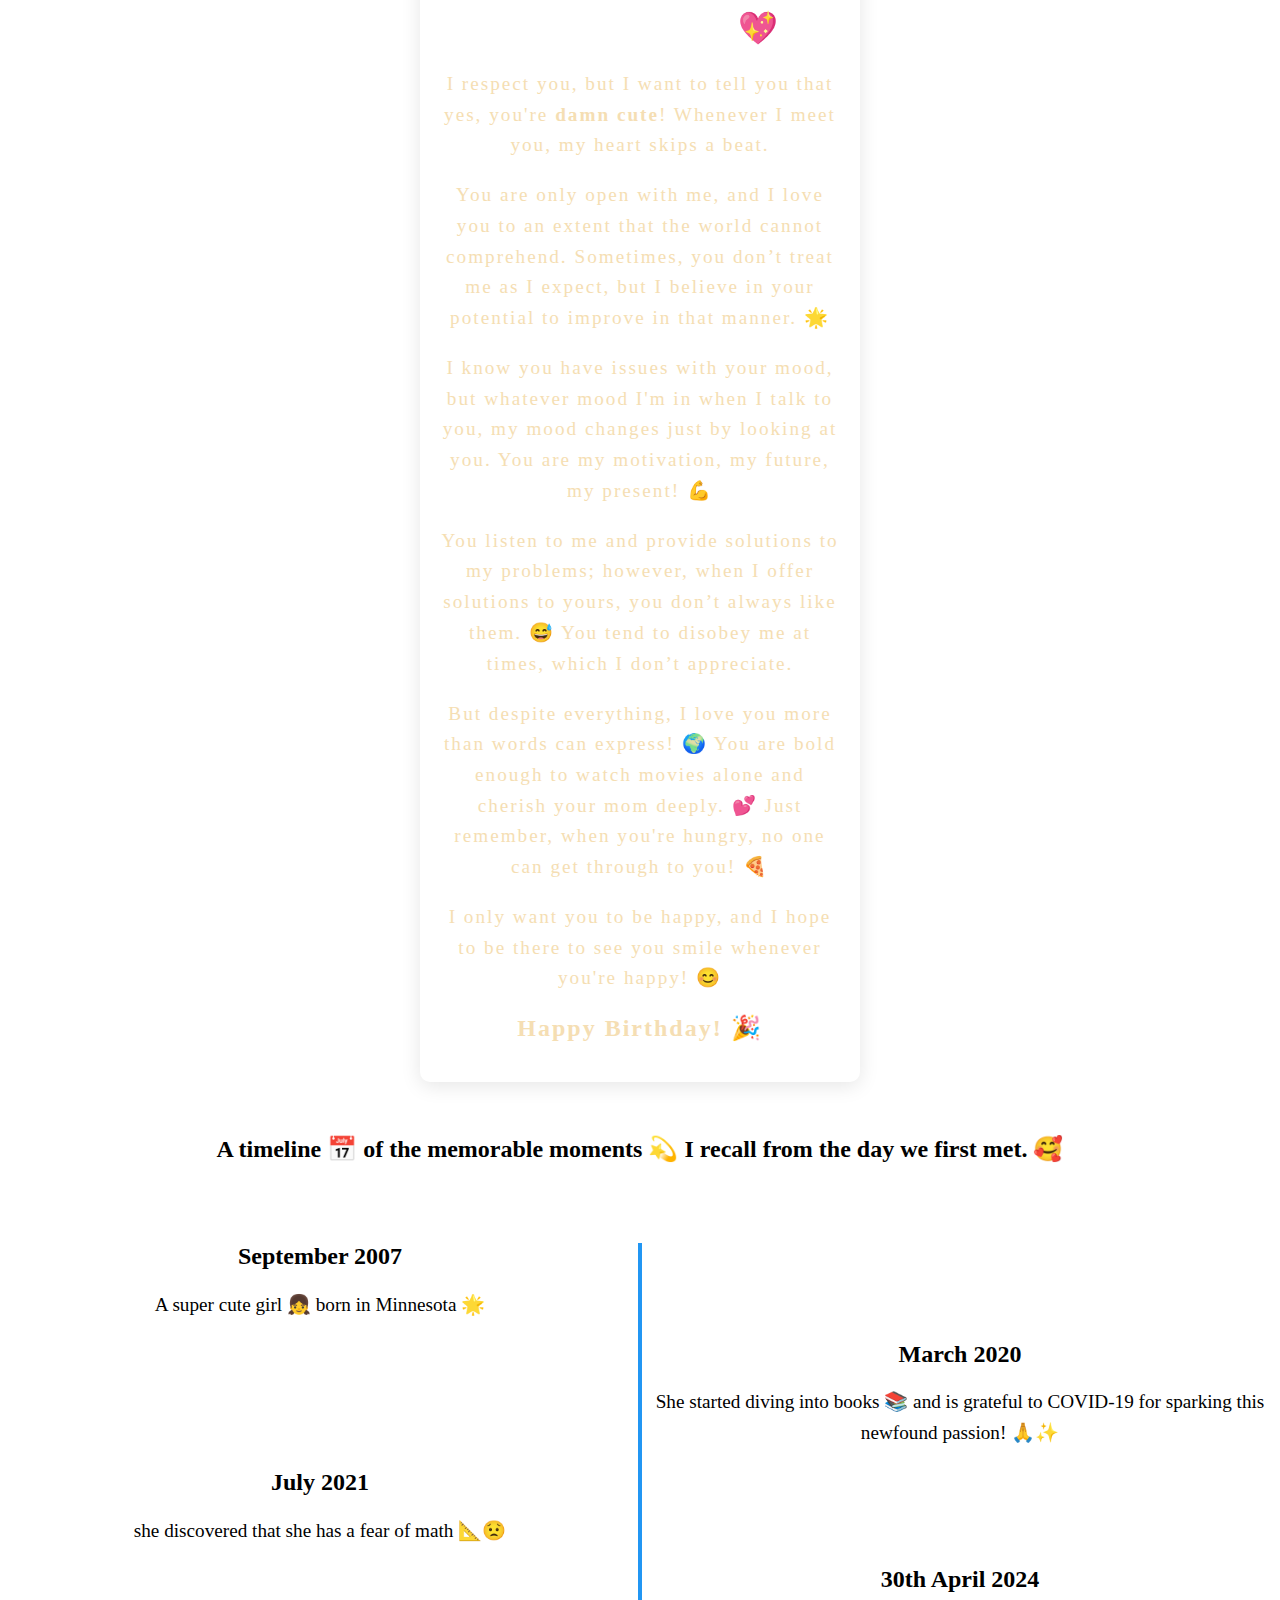
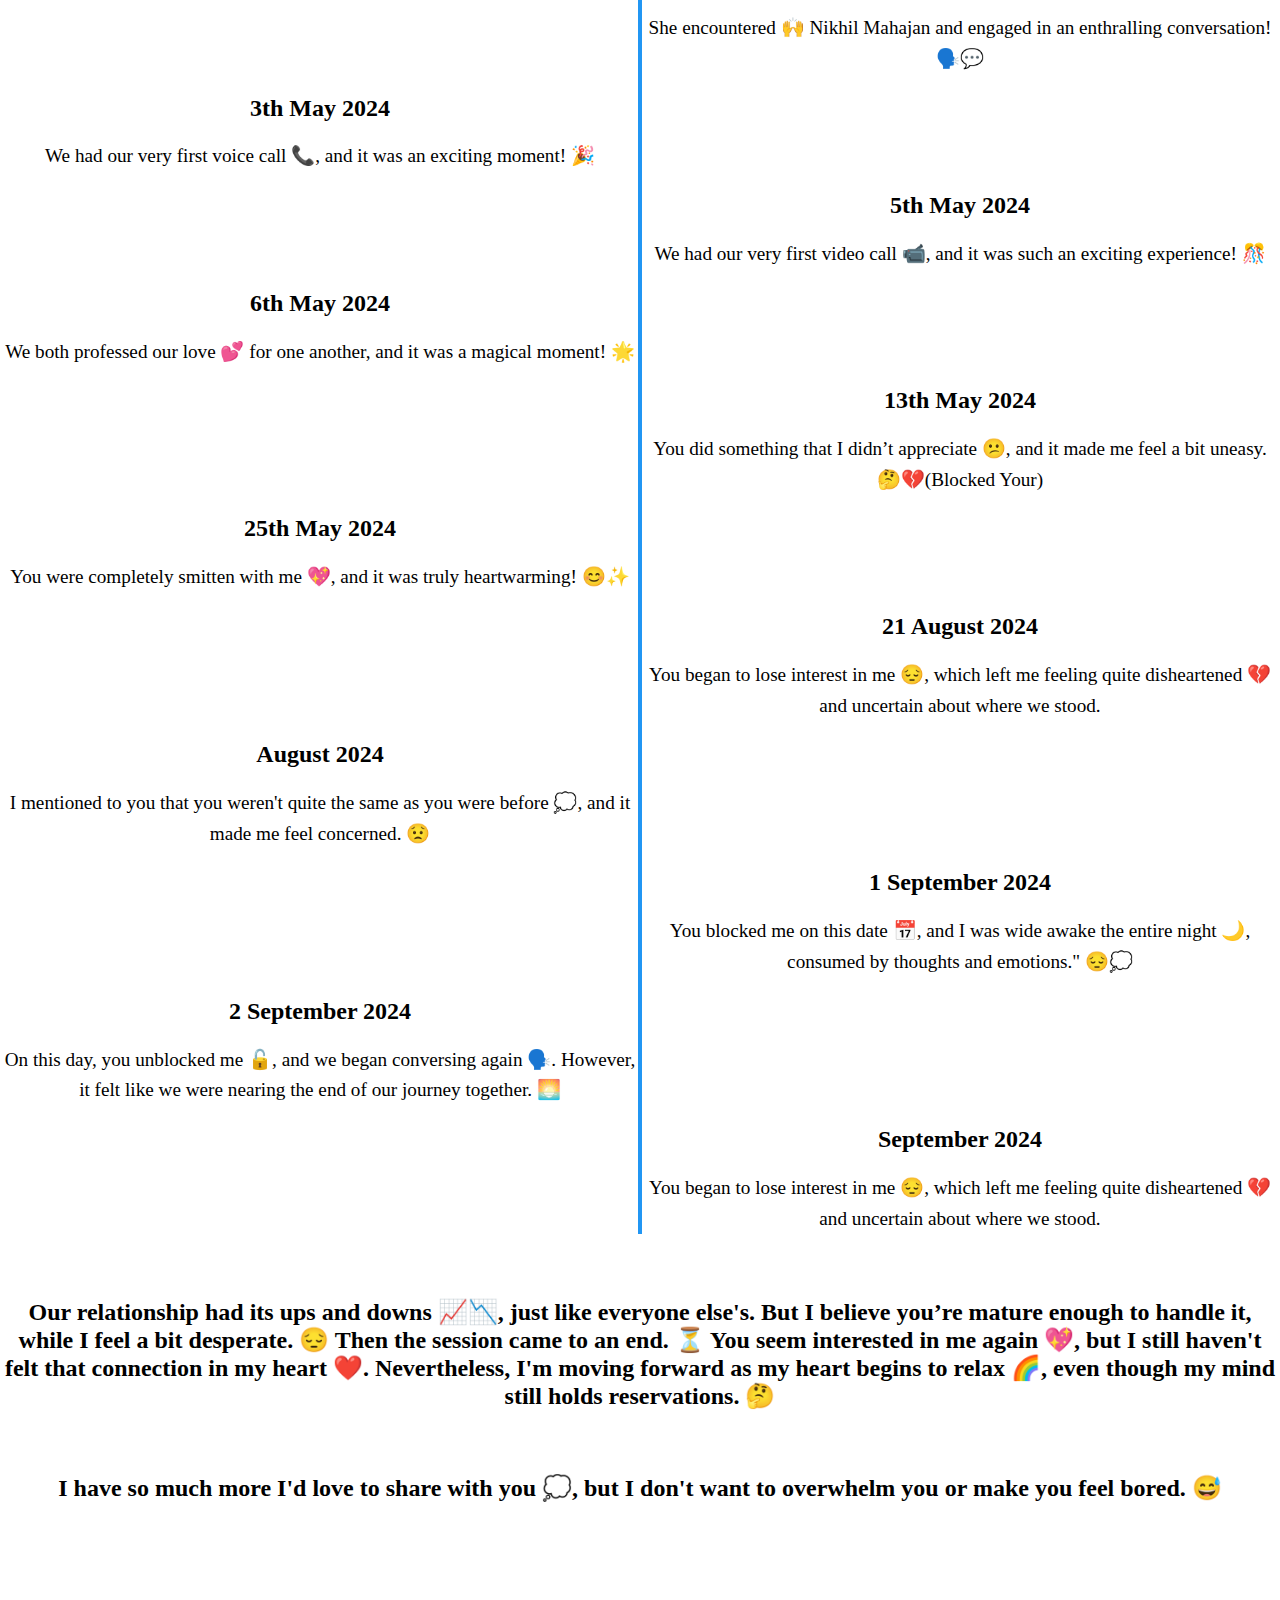
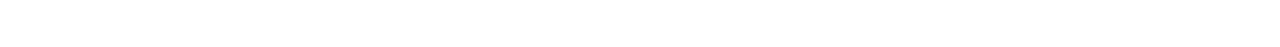
==== commit cafe8bce: "almost Done" ====
--- a/html/index.html
+++ b/html/index.html
@@ -68,7 +68,7 @@
       <div class="text-container">
         <p id="head">
           Have you noticed that in the first card there was no 'D' in
-          birthday?🤔
+          birthday?🤔(open the Ist card again)
         </p>
         <p class="emoji">🍆</p>
         <p>Because I’ll give you the D later! 😉🎉</p>
@@ -185,8 +185,8 @@
           <div class="content">
             <h2>13th May 2024</h2>
             <p>
-              I did something that she didn’t appreciate 😕, and it made me feel
-              a bit uneasy. 🤔💔(Blocked her)
+              You did something that I didn’t appreciate 😕, and it made me feel
+              a bit uneasy. 🤔💔(Blocked Your)
             </p>
           </div>
         </div>
@@ -246,7 +246,7 @@
           </div>
         </div>
       </div>
-      <h2>
+      <h2 class="closing">
         Our relationship had its ups and downs 📈📉, just like everyone else's.
         But I believe you’re mature enough to handle it, while I feel a bit
         desperate. 😔 Then the session came to an end. ⏳ You seem interested in
@@ -254,6 +254,12 @@
         Nevertheless, I'm moving forward as my heart begins to relax 🌈, even
         though my mind still holds reservations. 🤔
       </h2>
+      <h2 class="closing">
+        I have so much more I'd love to share with you 💭, but I don't want to
+        overwhelm you or make you feel bored. 😅
+      </h2>
+
+      <h1>I love you</h1>
     </section>
 
     <!-- Footer section  -->
--- a/css/style.css
+++ b/css/style.css
@@ -122,7 +122,7 @@
 }
 footer {
   text-align: center;
-  margin-top: 20rem;
+  margin-top: 0rem;
 }
 footer p {
   font-size: 1.5rem;
@@ -202,3 +202,6 @@
 .content {
   font-size: 1rem;
 }
+.closing {
+  margin-top: 4rem;
+}
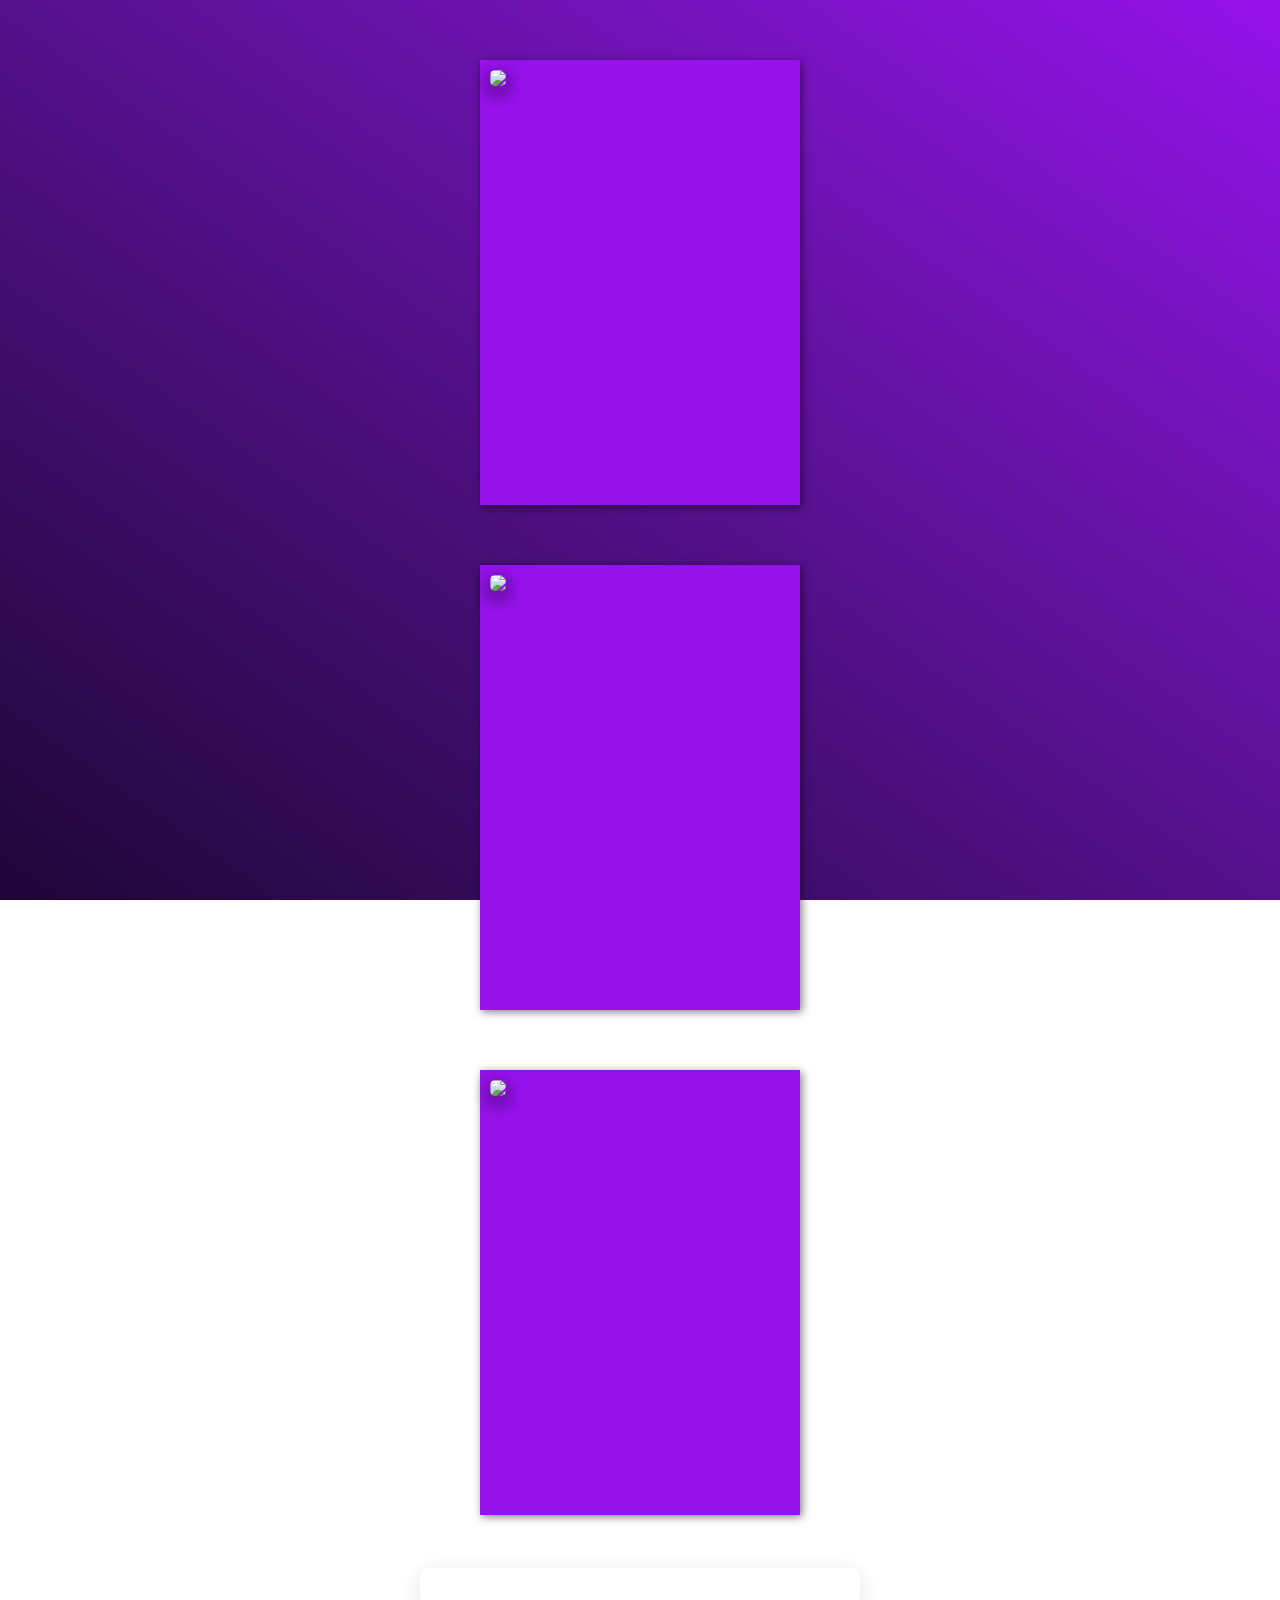
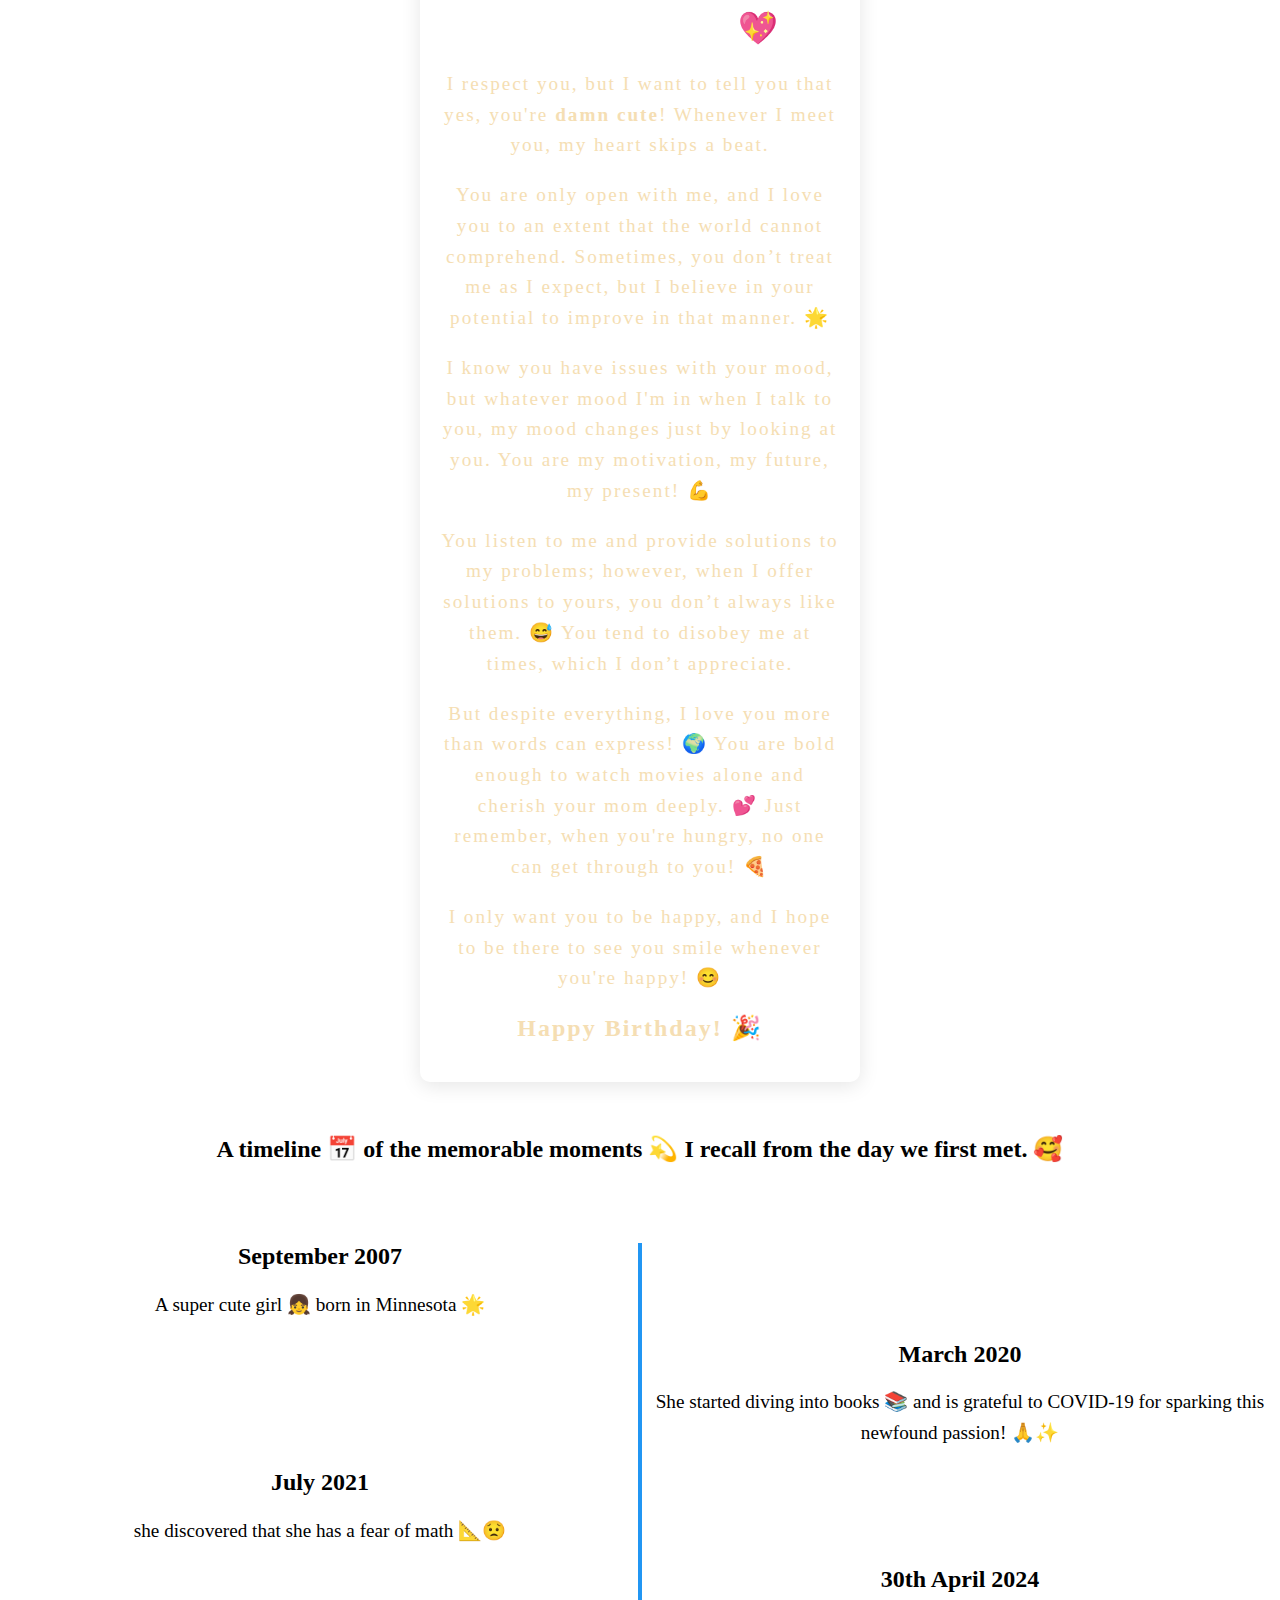
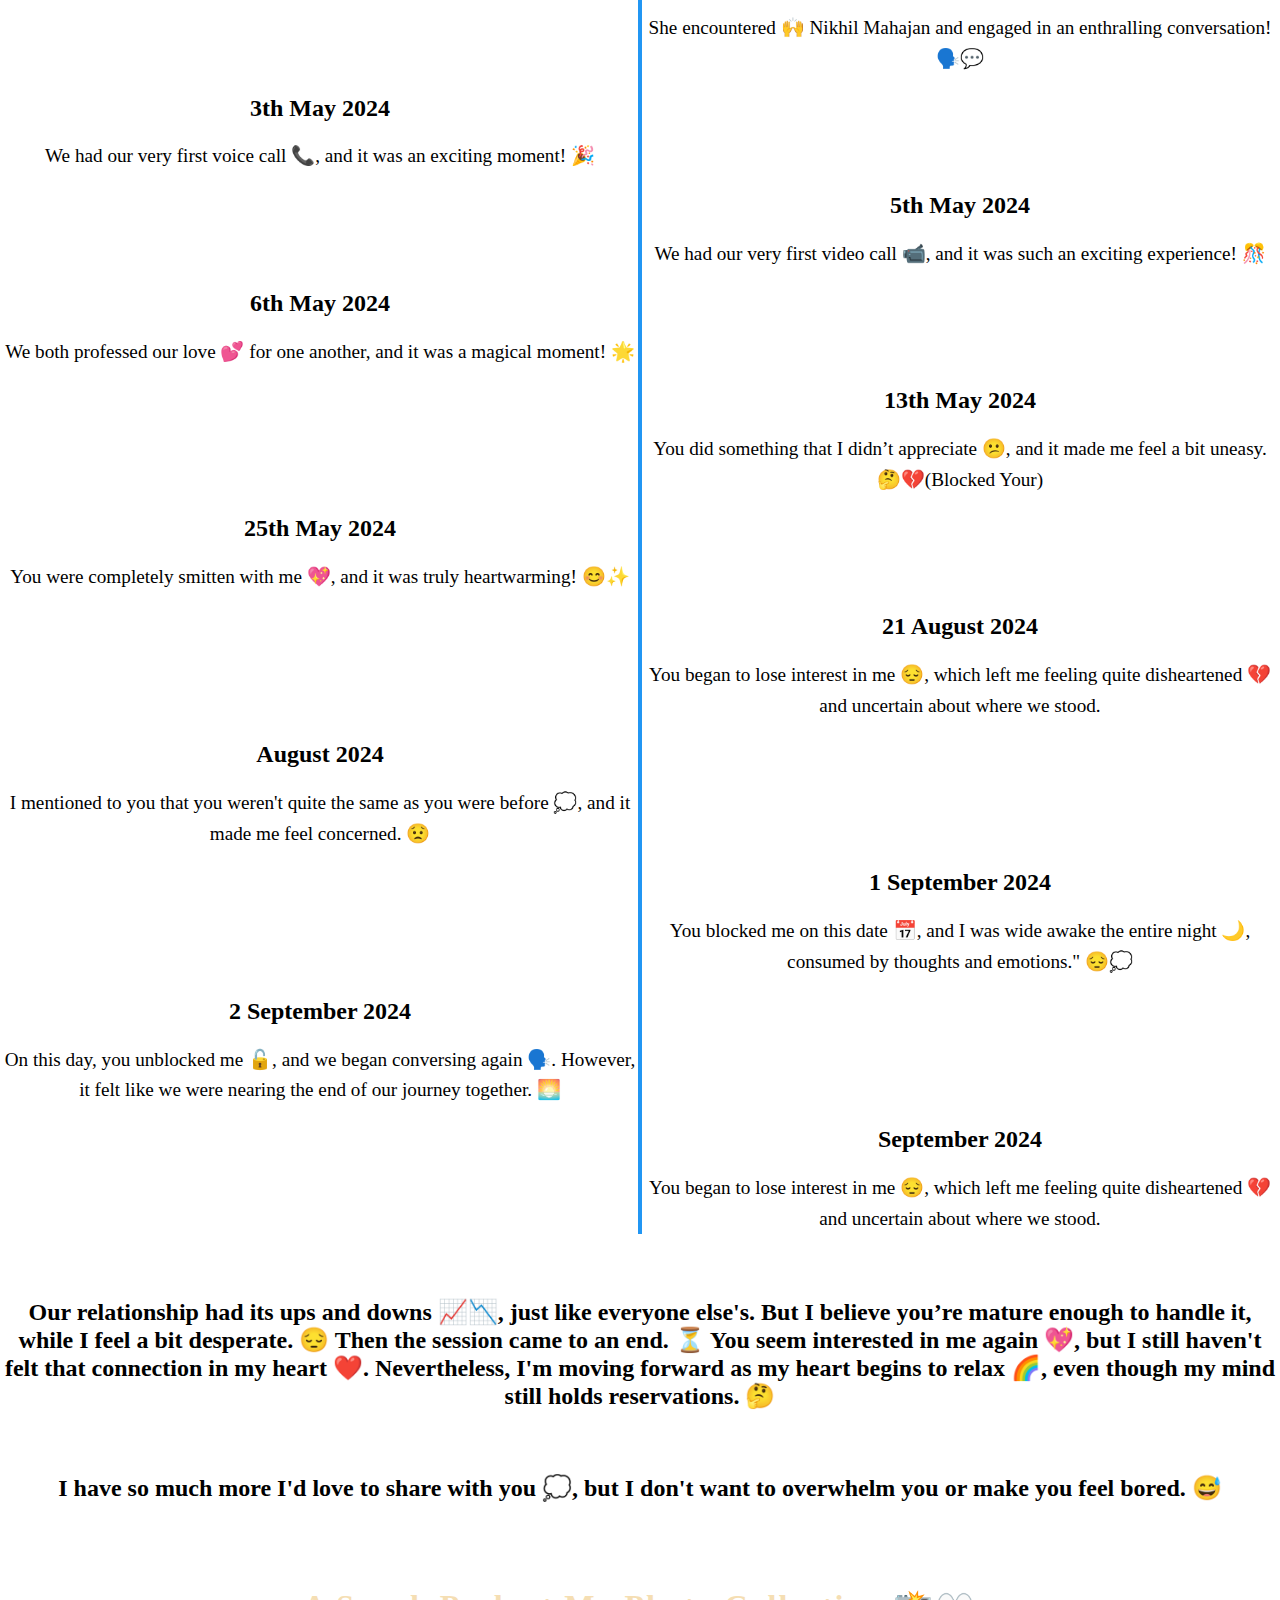
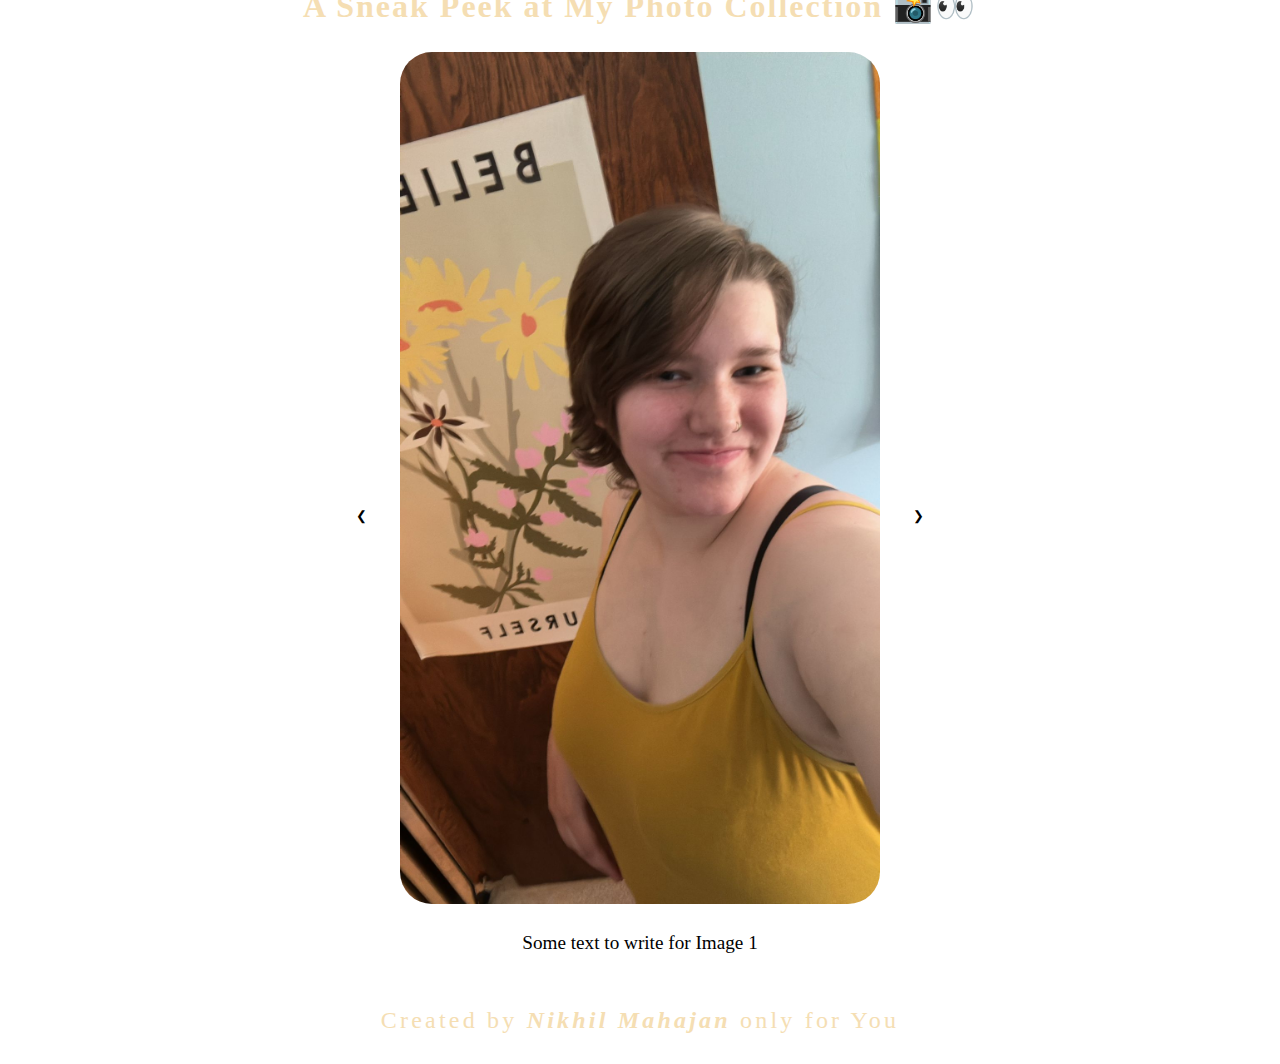
==== commit 0ca9c2f6: "Update" ====
--- a/html/index.html
+++ b/html/index.html
@@ -262,6 +262,49 @@
       <h1>I love you</h1>
     </section>
 
+    <section class="gallery-section">
+      <h2>A Sneak Peek at My Photo Collection 📸👀</h2>
+      <div class="slider">
+        <div class="slide active">
+          <img src="../media/img1.jpeg" alt="Image 1" />
+          <p>Some text to write for Image 1</p>
+        </div>
+        <div class="slide">
+          <img src="../media/img2.png" alt="Image 2" />
+          <p>Some text to write for Image 2</p>
+        </div>
+        <div class="slide">
+          <img src="../media/img3.png" alt="Image 3" />
+          <p>Some text to write for Image 3</p>
+        </div>
+        <div class="slide">
+          <img src="../media/img4.jpeg" alt="Image 3" />
+          <p>Some text to write for Image 3</p>
+        </div>
+        <div class="slide">
+          <img src="../media/img5.jpeg" alt="Image 3" />
+          <p>Some text to write for Image 3</p>
+        </div>
+        <div class="slide">
+          <img src="../media/img6.jpeg" alt="Image 3" />
+          <p>Some text to write for Image 3</p>
+        </div>
+        <div class="slide">
+          <img src="../media/img7.jpeg" alt="Image 3" />
+          <p>Some text to write for Image 3</p>
+        </div>
+        <div class="slide">
+          <img src="../media/img8.jpeg" alt="Image 3" />
+          <p>Some text to write for Image 3</p>
+        </div>
+        <div class="slide">
+          <img src="../media/img1.jpeg" alt="Image 3" />
+          <p>Some text to write for Image 3</p>
+        </div>
+        <button class="prev">❮</button>
+        <button class="next">❯</button>
+      </div>
+    </section>
     <!-- Footer section  -->
     <footer>
       <p>
@@ -280,6 +323,32 @@
           console.log("No elements found with class 'birth'.");
         }
       }
+
+      const slides = document.querySelectorAll(".slide");
+      let currentIndex = 0;
+
+      function showSlide(index) {
+        slides.forEach((slide, i) => {
+          slide.classList.toggle("active", i === index);
+        });
+      }
+
+      function nextSlide() {
+        currentIndex = (currentIndex + 1) % slides.length; // Loop back to start
+        showSlide(currentIndex);
+      }
+
+      function prevSlide() {
+        currentIndex = (currentIndex - 1 + slides.length) % slides.length; // Loop back to end
+        showSlide(currentIndex);
+      }
+
+      // Event listeners for buttons
+      document.querySelector(".next").addEventListener("click", nextSlide);
+      document.querySelector(".prev").addEventListener("click", prevSlide);
+
+      // Initialize by showing the first slide
+      showSlide(currentIndex);
     </script>
   </body>
 </html>
--- a/css/style.css
+++ b/css/style.css
@@ -126,7 +126,7 @@
 }
 footer p {
   font-size: 1.5rem;
-  color: white;
+  color: wheat;
   letter-spacing: 0.2rem;
 }
 
@@ -205,3 +205,60 @@
 .closing {
   margin-top: 4rem;
 }
+/* gallery section css start  */
+.gallery-section h2 {
+  text-align: center;
+  font-size: 2rem;
+  color: wheat;
+  letter-spacing: 2px;
+}
+.card-img {
+  text-align: center;
+}
+.gallery-section img {
+  width: 80%;
+  height: 80%;
+  border-radius: 2rem;
+}
+
+.gallery-section .card-img p {
+  background-color: gray;
+}
+
+.slider {
+  position: relative;
+  max-width: 600px;
+  margin: auto;
+  overflow: hidden;
+}
+
+.slide {
+  display: none;
+  text-align: center;
+}
+
+.slide.active {
+  display: block; /* Show the active slide */
+}
+
+img {
+  width: 100%;
+  height: auto;
+}
+
+button {
+  position: absolute;
+  top: 50%;
+  transform: translateY(-50%);
+  background-color: rgba(255, 255, 255, 0.8);
+  border: none;
+  cursor: pointer;
+}
+
+.prev {
+  left: 10px;
+}
+
+.next {
+  right: 10px;
+}
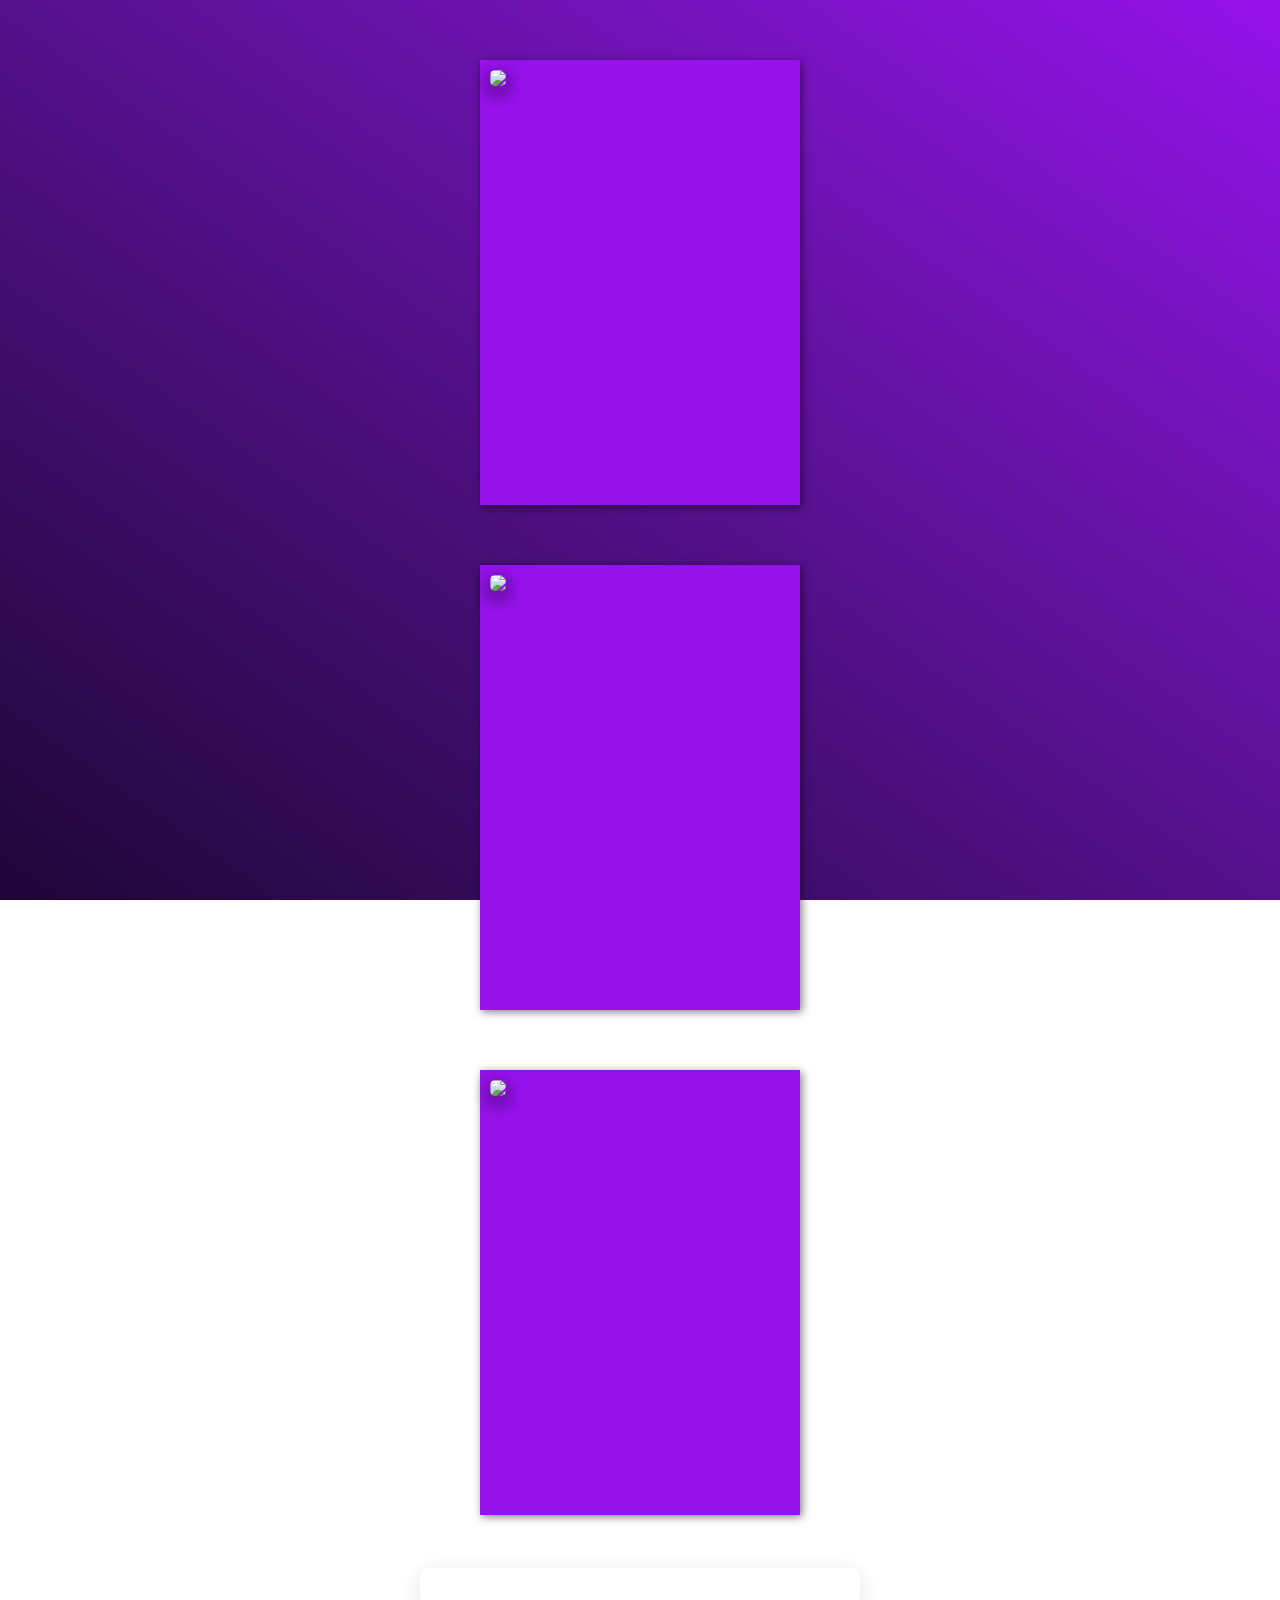
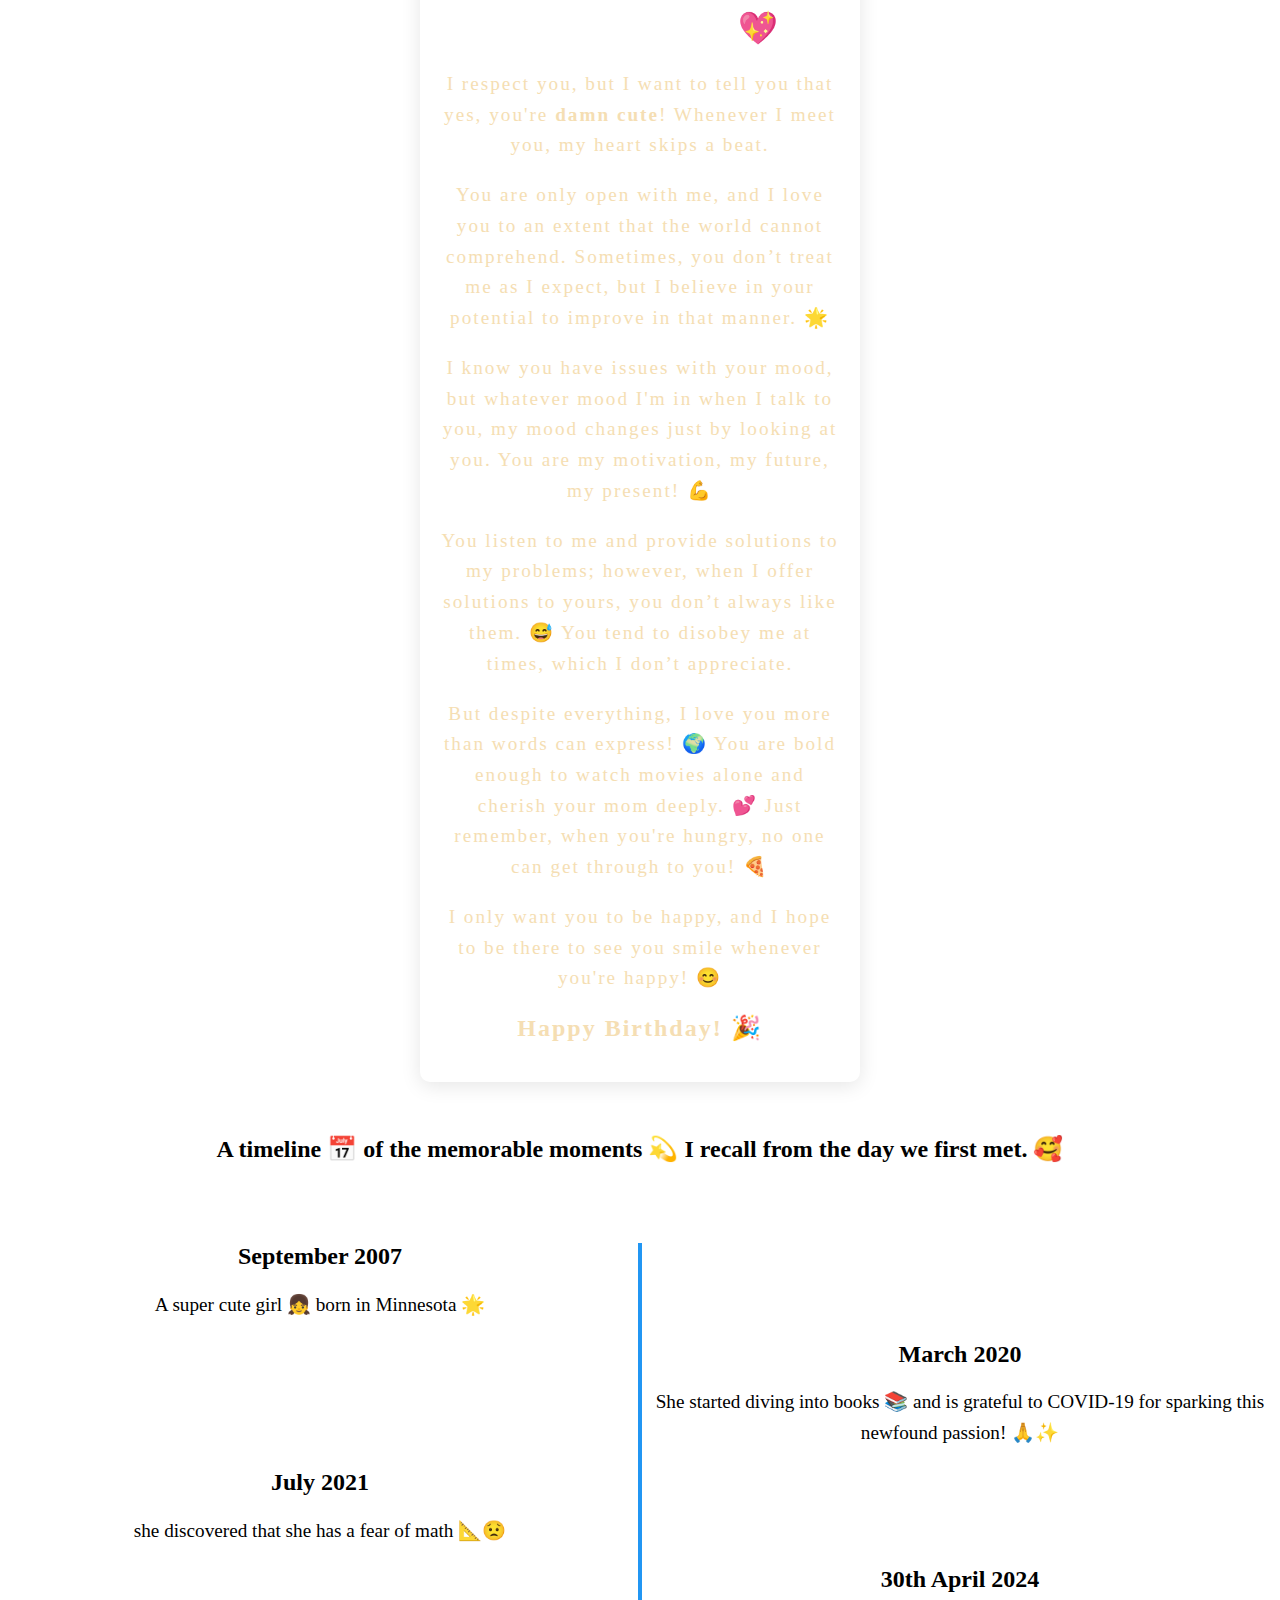
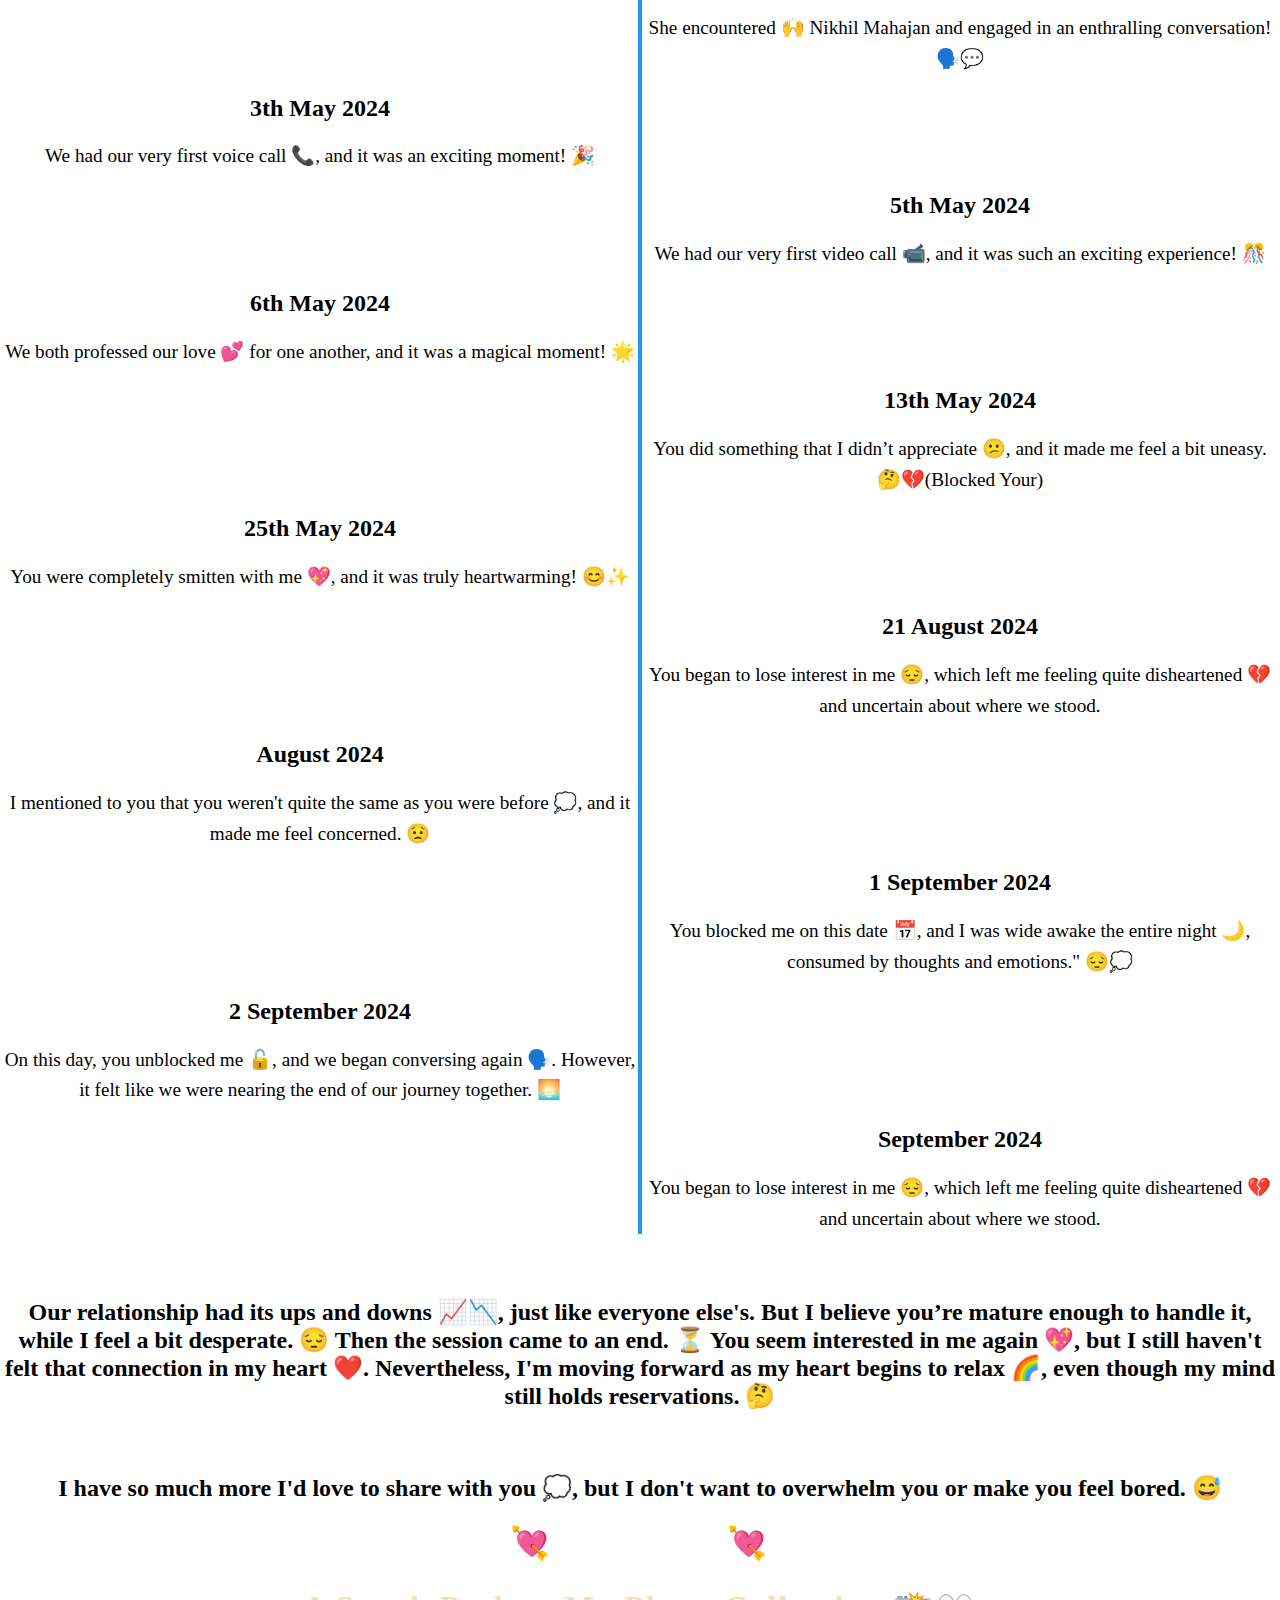
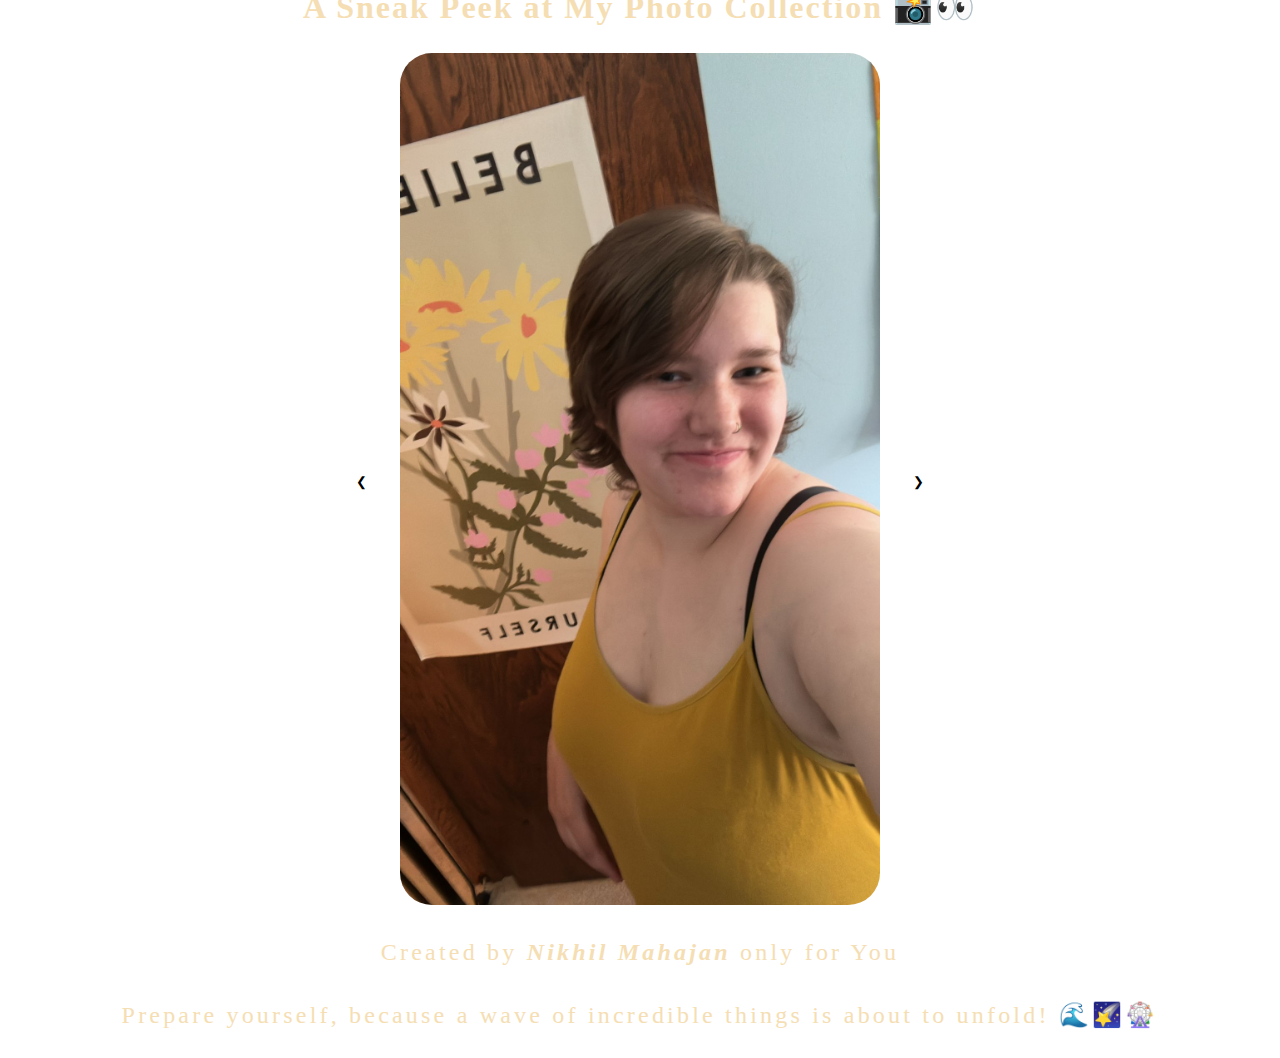
==== commit 986643ab: "update" ====
--- a/html/index.html
+++ b/html/index.html
@@ -259,7 +259,7 @@
         overwhelm you or make you feel bored. 😅
       </h2>
 
-      <h1>I love you</h1>
+      <h1 class="says">💘I love you 💘</h1>
     </section>
 
     <section class="gallery-section">
@@ -267,48 +267,57 @@
       <div class="slider">
         <div class="slide active">
           <img src="../media/img1.jpeg" alt="Image 1" />
-          <p>Some text to write for Image 1</p>
         </div>
         <div class="slide">
           <img src="../media/img2.png" alt="Image 2" />
-          <p>Some text to write for Image 2</p>
         </div>
         <div class="slide">
           <img src="../media/img3.png" alt="Image 3" />
-          <p>Some text to write for Image 3</p>
         </div>
         <div class="slide">
           <img src="../media/img4.jpeg" alt="Image 3" />
-          <p>Some text to write for Image 3</p>
         </div>
         <div class="slide">
           <img src="../media/img5.jpeg" alt="Image 3" />
-          <p>Some text to write for Image 3</p>
         </div>
         <div class="slide">
           <img src="../media/img6.jpeg" alt="Image 3" />
-          <p>Some text to write for Image 3</p>
         </div>
         <div class="slide">
           <img src="../media/img7.jpeg" alt="Image 3" />
-          <p>Some text to write for Image 3</p>
         </div>
         <div class="slide">
           <img src="../media/img8.jpeg" alt="Image 3" />
-          <p>Some text to write for Image 3</p>
-        </div>
-        <div class="slide">
-          <img src="../media/img1.jpeg" alt="Image 3" />
-          <p>Some text to write for Image 3</p>
-        </div>
+        </div>
+        <div class="slide">
+          <img src="../media/img9.jpeg" alt="Image 3" />
+        </div>
+        <div class="slide">
+          <img src="../media/img10.jpeg" alt="Image 3" />
+        </div>
+        <div class="slide">
+          <img src="../media/img11.jpeg" alt="Image 3" />
+        </div>
+        <div class="slide">
+          <img src="../media/img12.jpeg" alt="Image 3" />
+        </div>
+        <div class="slide">
+          <img src="../media/img13.jpeg" alt="Image 3" />
+        </div>
+
         <button class="prev">❮</button>
         <button class="next">❯</button>
       </div>
     </section>
+
     <!-- Footer section  -->
     <footer>
       <p>
         Created by <b><i>Nikhil Mahajan</i></b> only for You
+      </p>
+      <p>
+        Prepare yourself, because a wave of incredible things is about to
+        unfold! 🌊🌠🎡
       </p>
     </footer>
 
--- a/css/style.css
+++ b/css/style.css
@@ -206,6 +206,10 @@
   margin-top: 4rem;
 }
 /* gallery section css start  */
+.says {
+  font-size: 2rem;
+  letter-spacing: 3px;
+}
 .gallery-section h2 {
   text-align: center;
   font-size: 2rem;
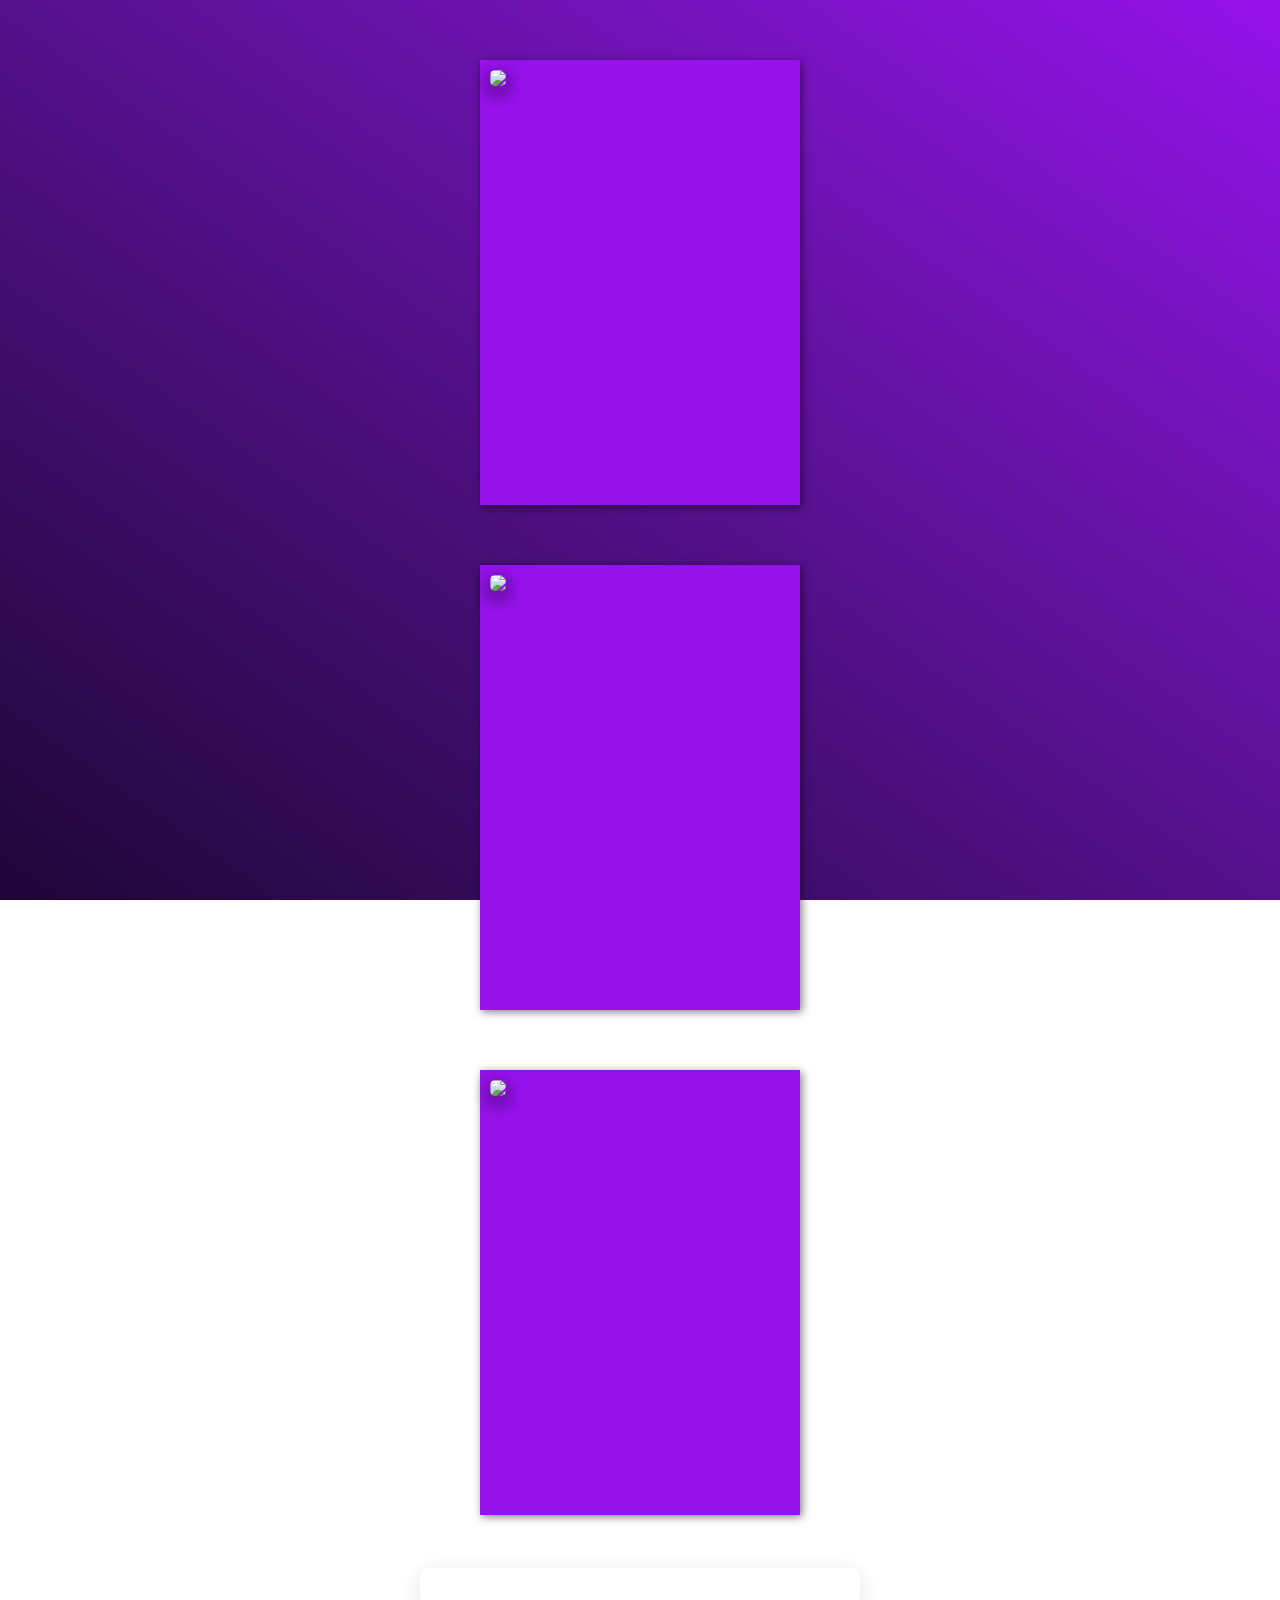
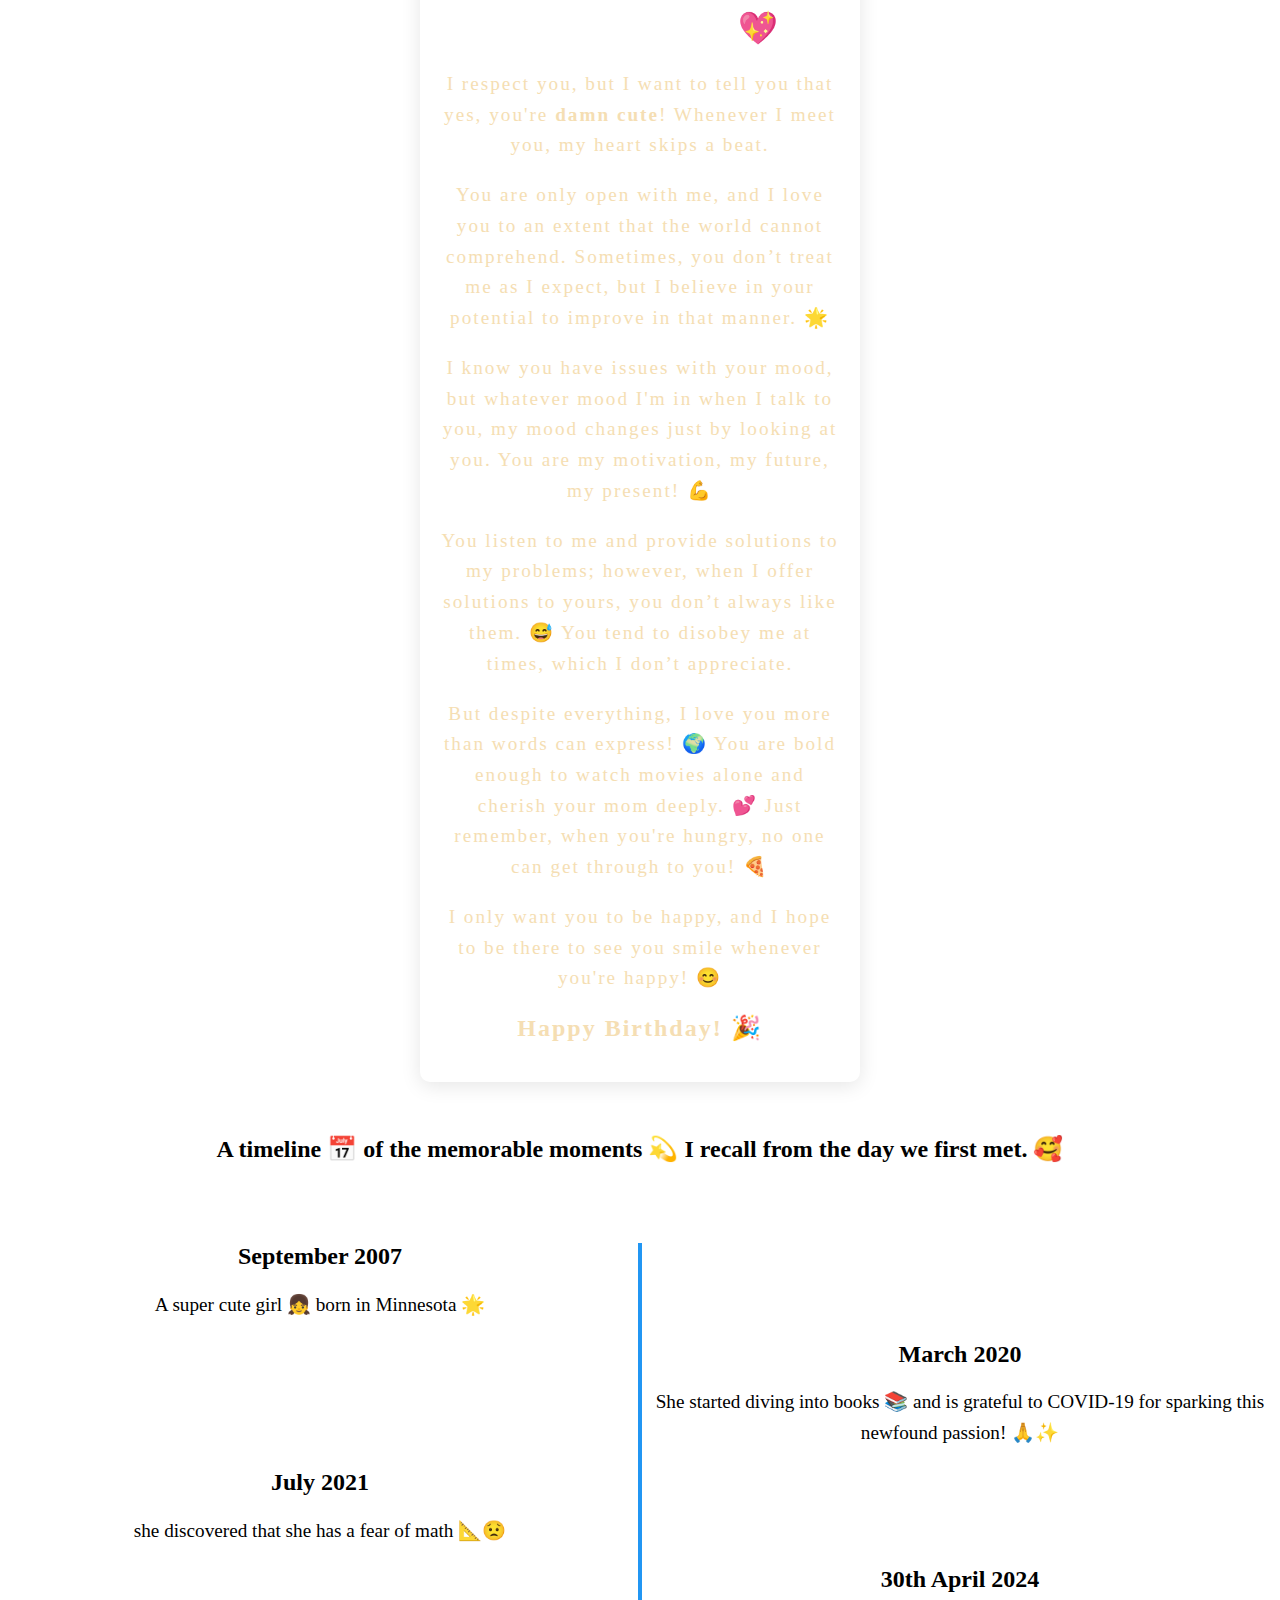
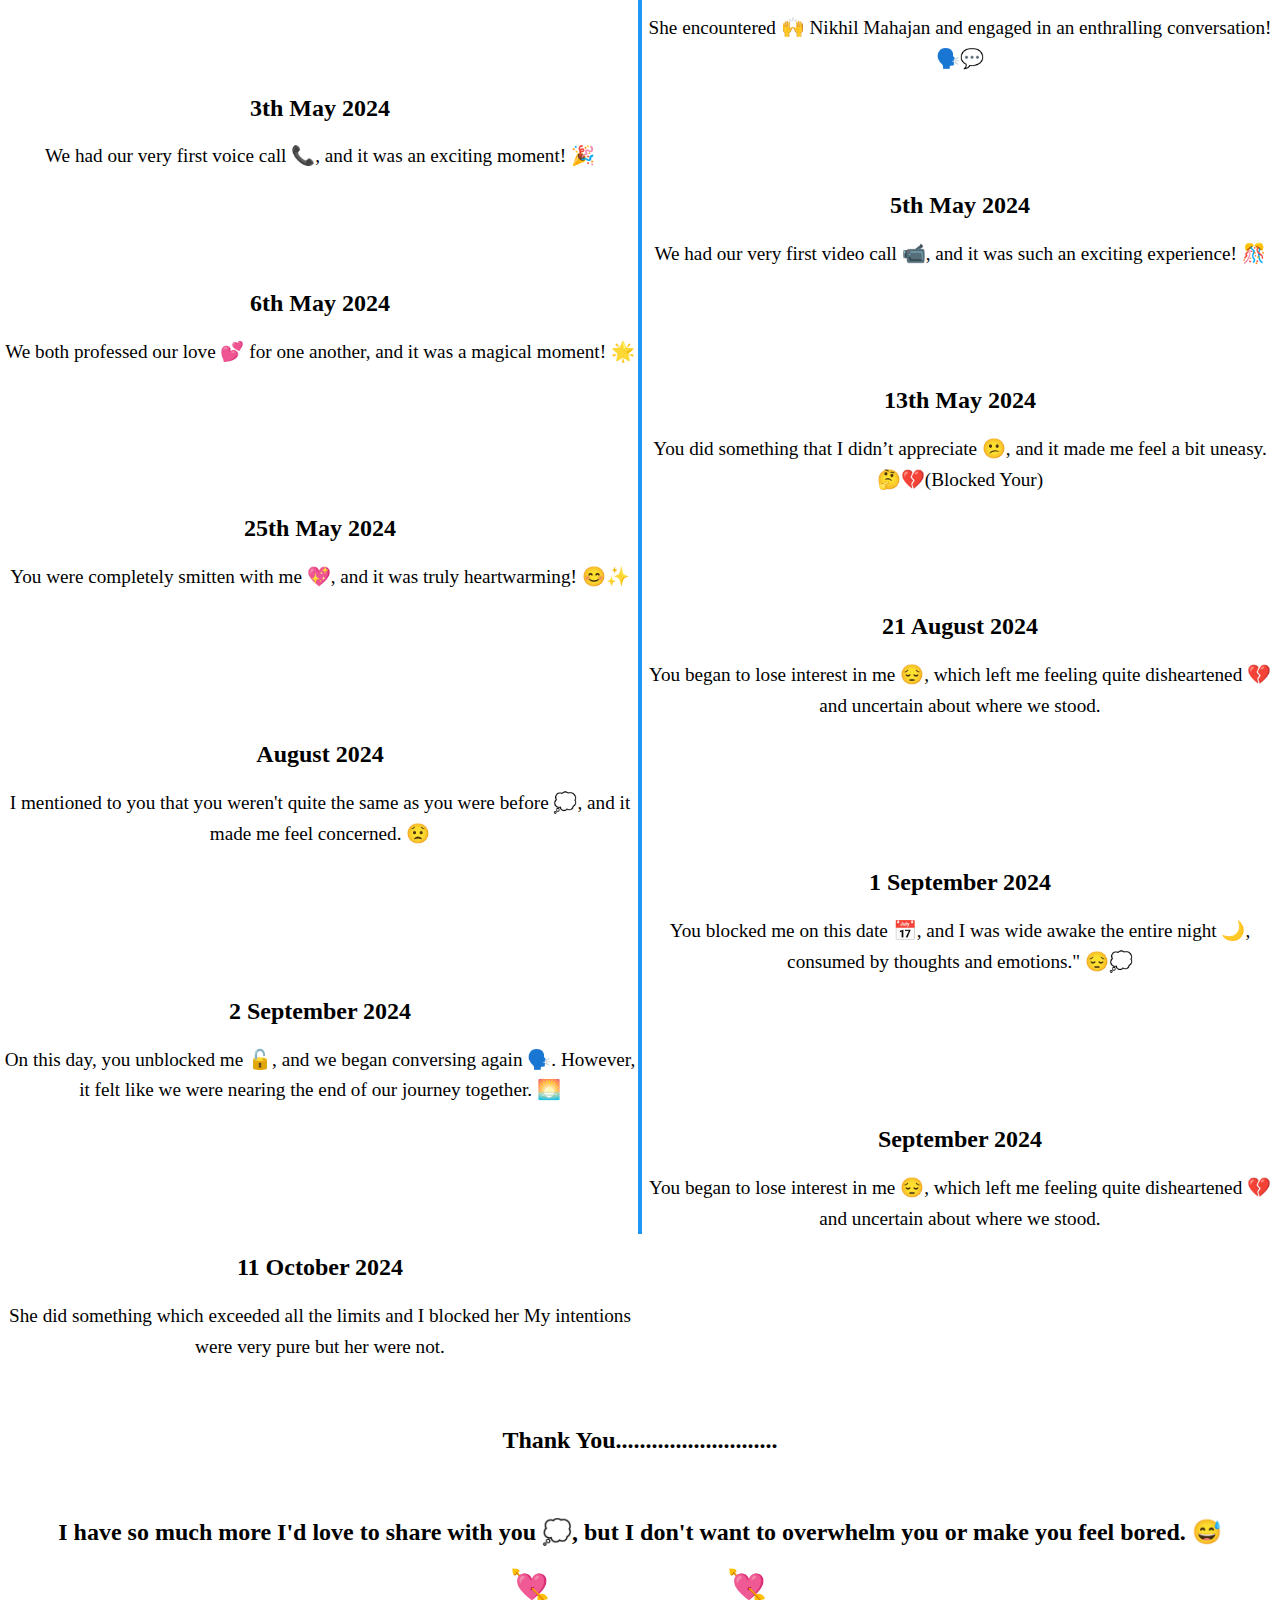
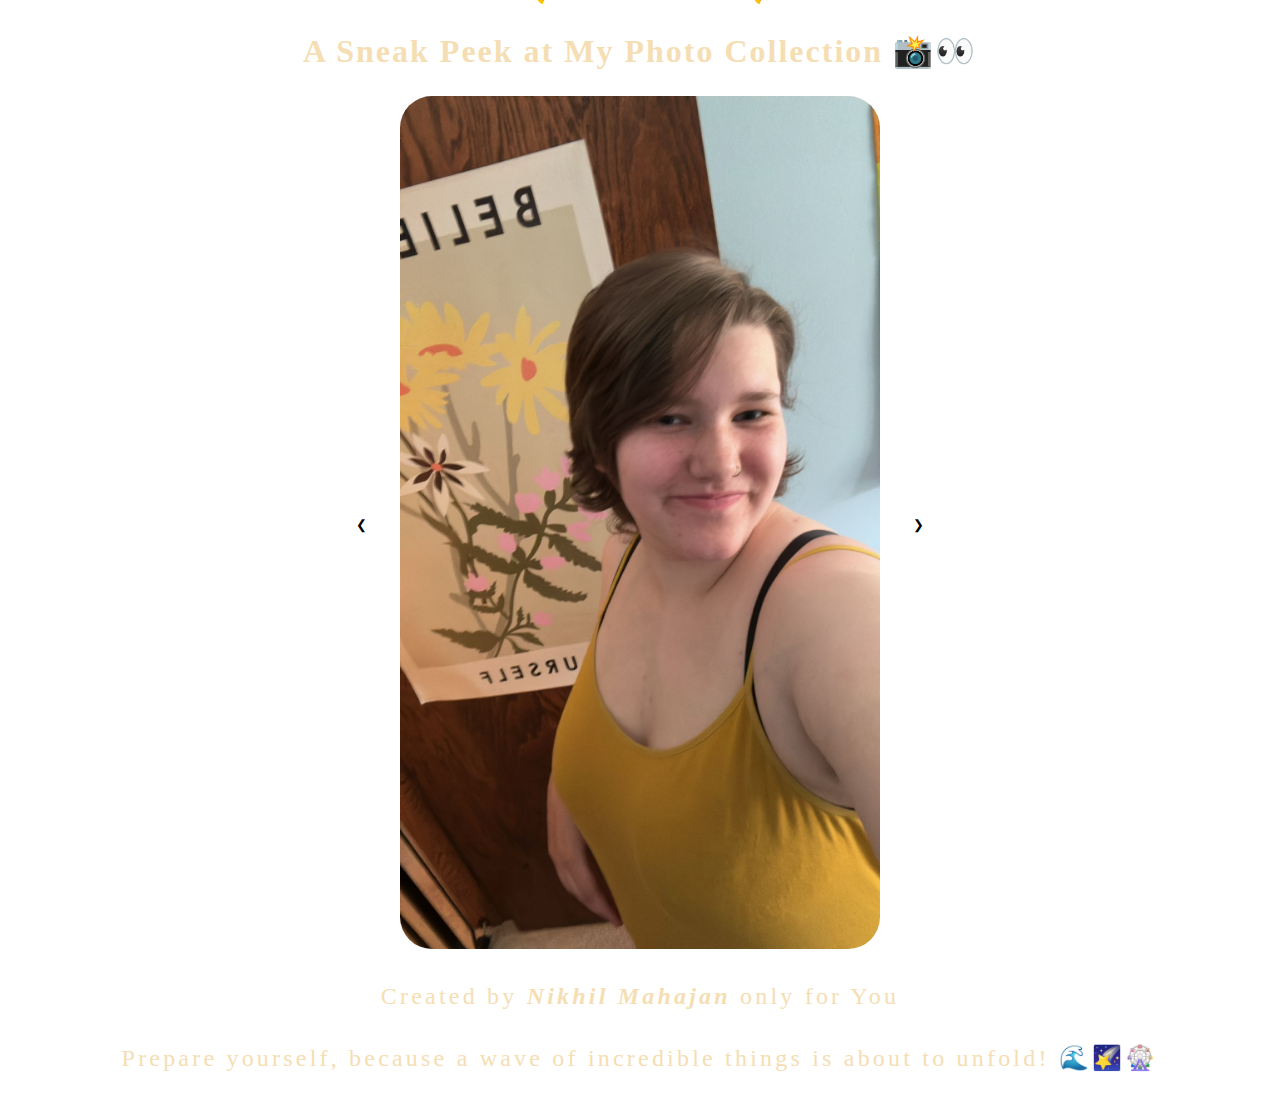
==== commit 2ef05aac: "Update index.html" ====
--- a/html/index.html
+++ b/html/index.html
@@ -246,13 +246,17 @@
           </div>
         </div>
       </div>
+       <div class="container left">
+          <div class="content">
+            <h2>11 October 2024</h2>
+            <p>
+             She did something which exceeded all the limits and I blocked her 
+            My intentions were very pure but her were not.
+            </p>
+          </div>
+        </div>
       <h2 class="closing">
-        Our relationship had its ups and downs 📈📉, just like everyone else's.
-        But I believe you’re mature enough to handle it, while I feel a bit
-        desperate. 😔 Then the session came to an end. ⏳ You seem interested in
-        me again 💖, but I still haven't felt that connection in my heart ❤️.
-        Nevertheless, I'm moving forward as my heart begins to relax 🌈, even
-        though my mind still holds reservations. 🤔
+        Thank You...........................
       </h2>
       <h2 class="closing">
         I have so much more I'd love to share with you 💭, but I don't want to
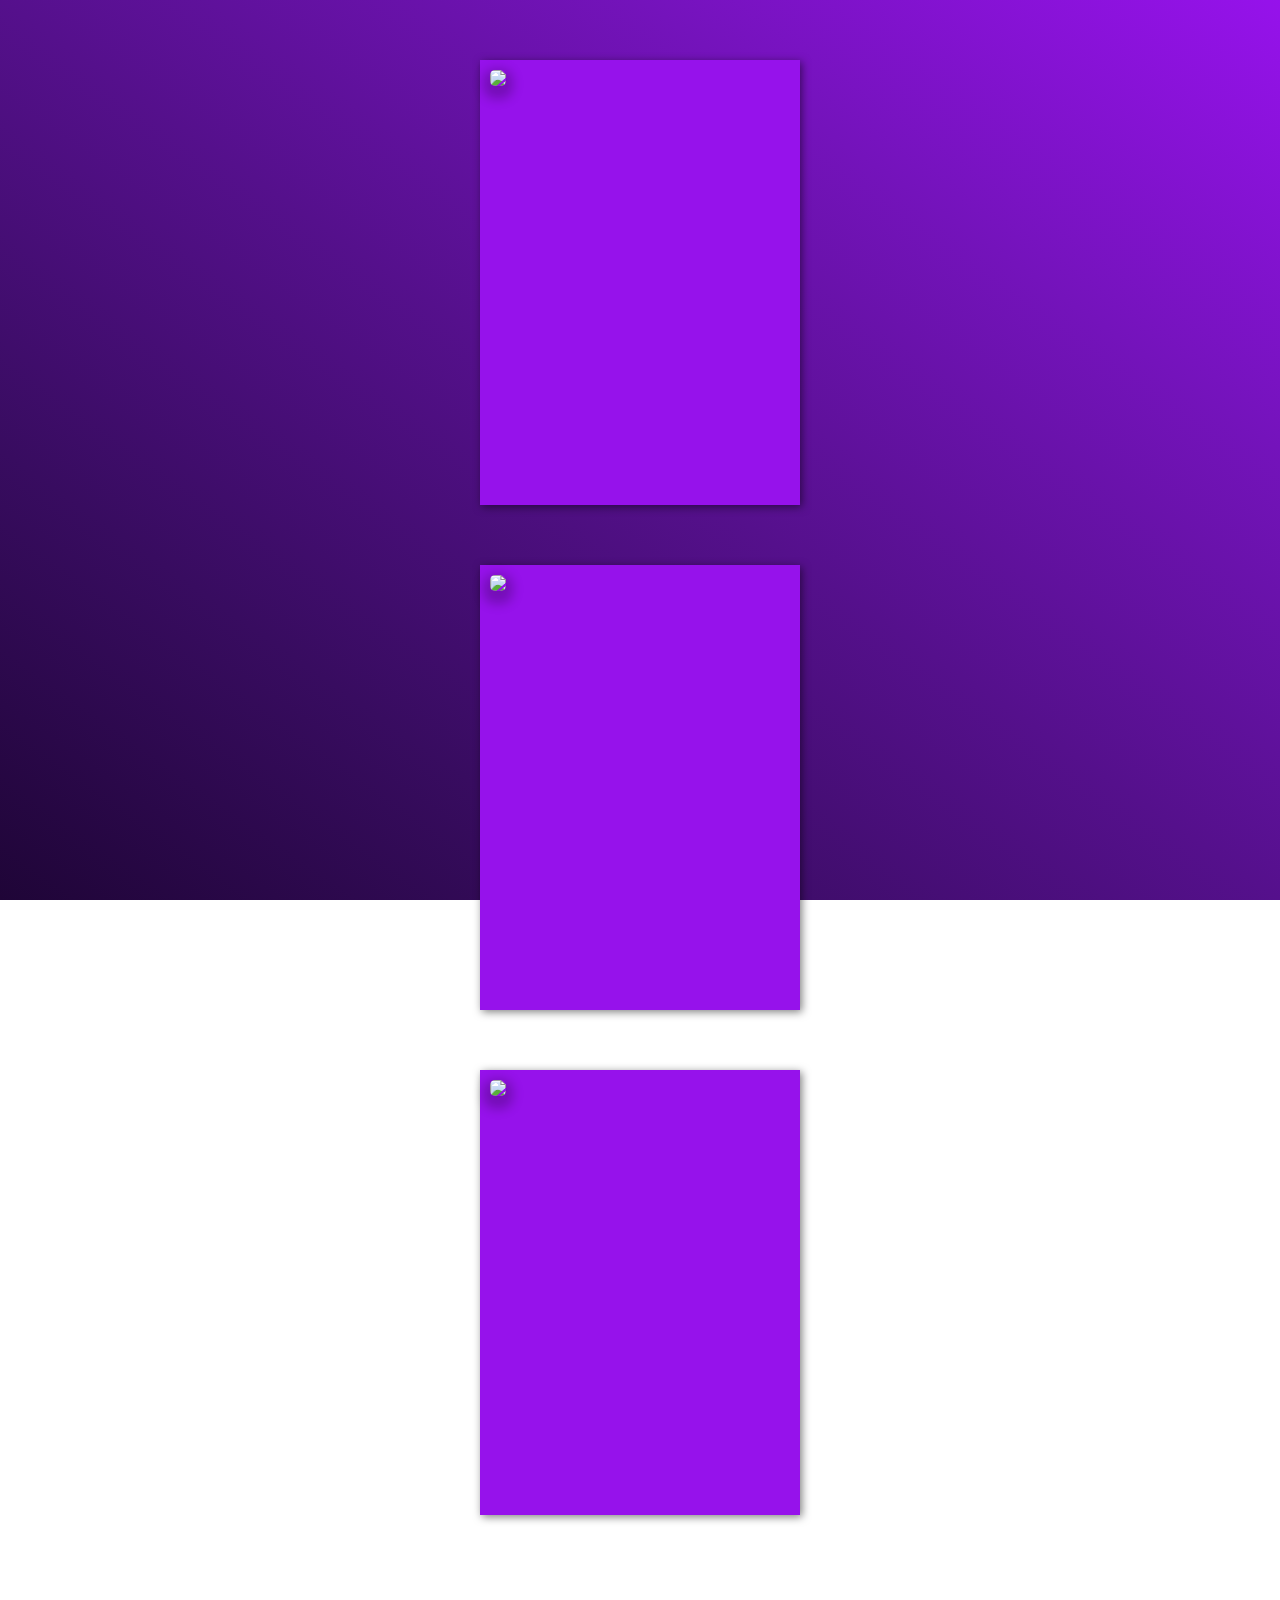
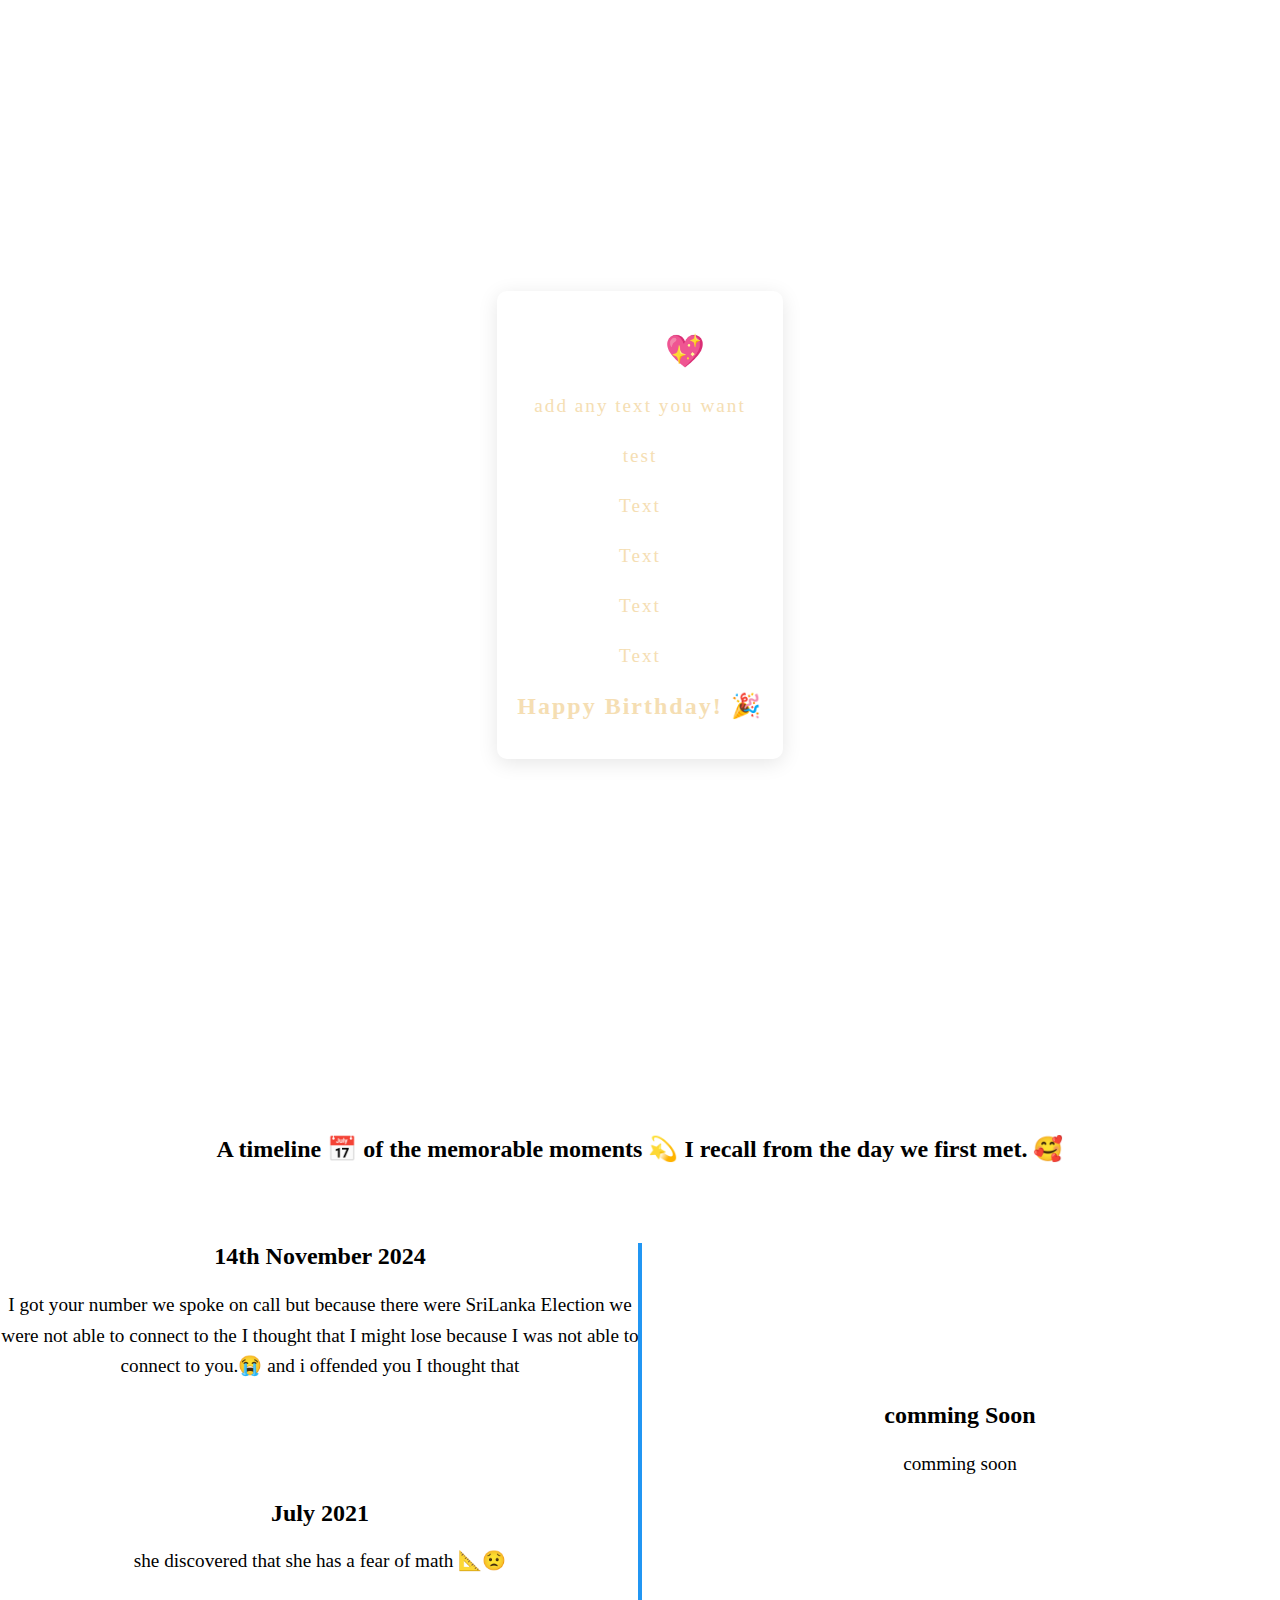
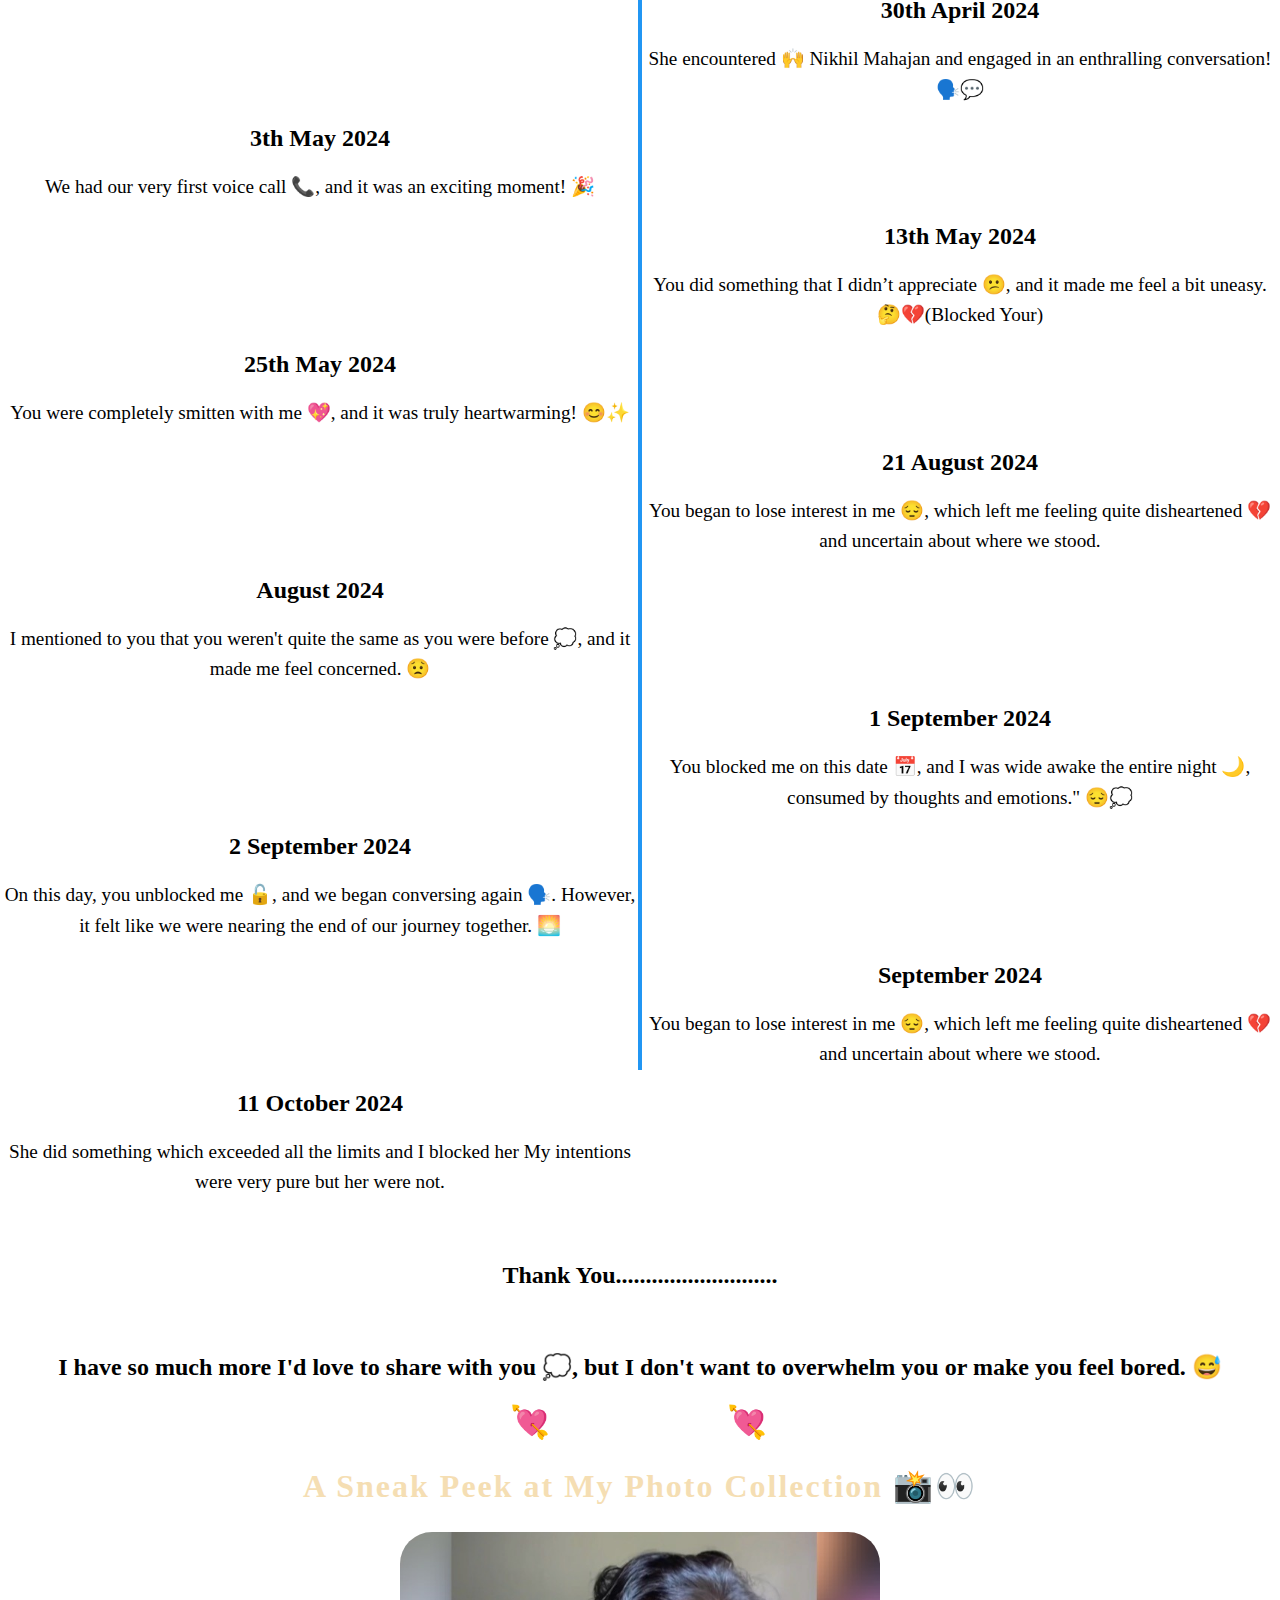
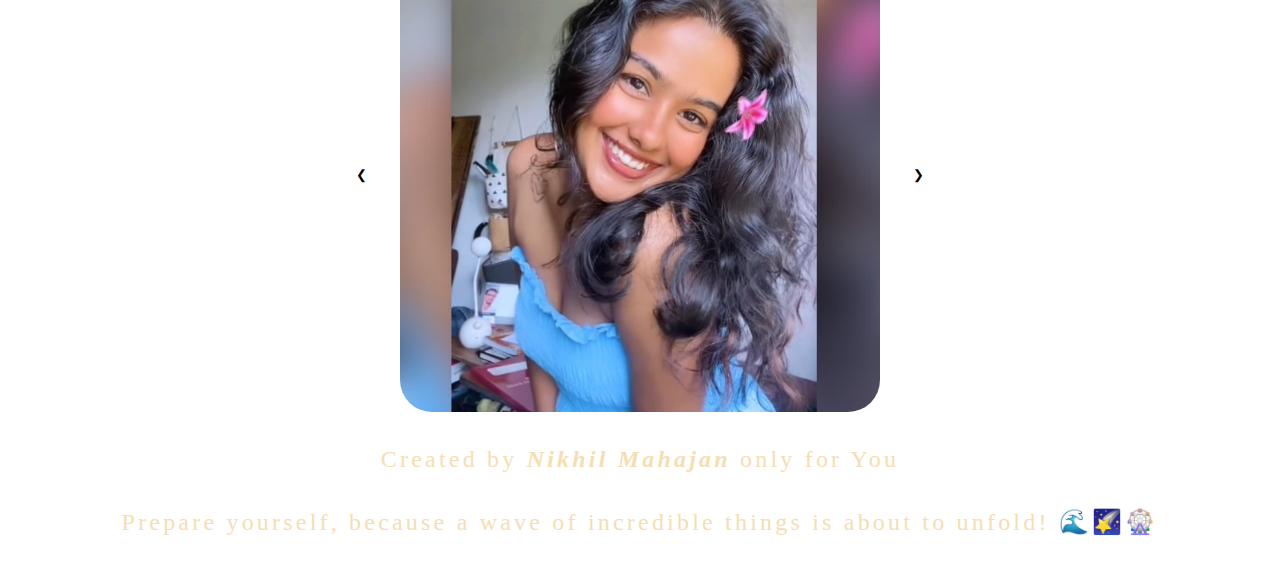
==== commit 93203021: "Janethrika" ====
--- a/html/index.html
+++ b/html/index.html
@@ -22,9 +22,9 @@
         </div>
       </div>
       <div class="text-container">
-        <p id="head">🎉 Happy <span class="birth">Birthday</span>,<br /></p>
-
-        <p class="name">Mckinley Marie John! 🎂💖</p>
+        <p id="head">🎉 Happy <span class="birth">Birthay</span>,<br /></p>
+
+        <p class="name">Janethrika 🎂💖</p>
 
         <p>💗 I love you more than words can express.</p>
         <p>I can't wait to give you the biggest, sweetest birthday kiss 😚</p>
@@ -77,41 +77,18 @@
 
     <div class="container-letter">
       <div class="card-For-Her">
-        <h1>Hello My Love 💖</h1>
-        <p>
-          I respect you, but I want to tell you that yes, you're
-          <span class="highlight">damn cute</span>! Whenever I meet you, my
-          heart skips a beat.
-        </p>
-
-        <p>
-          You are only open with me, and I love you to an extent that the world
-          cannot comprehend. Sometimes, you don’t treat me as I expect, but I
-          believe in your potential to improve in that manner. 🌟
-        </p>
-
-        <p>
-          I know you have issues with your mood, but whatever mood I'm in when I
-          talk to you, my mood changes just by looking at you. You are my
-          motivation, my future, my present! 💪
-        </p>
-
-        <p>
-          You listen to me and provide solutions to my problems; however, when I
-          offer solutions to yours, you don’t always like them. 😅 You tend to
-          disobey me at times, which I don’t appreciate.
-        </p>
-
-        <p>
-          But despite everything, I love you more than words can express! 🌍 You
-          are bold enough to watch movies alone and cherish your mom deeply. 💕
-          Just remember, when you're hungry, no one can get through to you! 🍕
-        </p>
-
-        <p>
-          I only want you to be happy, and I hope to be there to see you smile
-          whenever you're happy! 😊
-        </p>
+        <h1>Hello 💖</h1>
+        <p>add any text you want</p>
+
+        <p>test</p>
+
+        <p>Text</p>
+
+        <p>Text</p>
+
+        <p>Text</p>
+
+        <p>Text</p>
 
         <h2>Happy Birthday! 🎉</h2>
       </div>
@@ -126,17 +103,19 @@
       <div class="timeline">
         <div class="container left">
           <div class="content">
-            <h2>September 2007</h2>
-            <p>A super cute girl 👧 born in Minnesota 🌟</p>
-          </div>
-        </div>
-        <div class="container right">
-          <div class="content">
-            <h2>March 2020</h2>
-            <p>
-              She started diving into books 📚 and is grateful to COVID-19 for
-              sparking this newfound passion! 🙏✨
-            </p>
+            <h2>14th November 2024</h2>
+            <p>
+              I got your number we spoke on call but because there were SriLanka
+              Election we were not able to connect to the I thought that I might
+              lose because I was not able to connect to you.😭 and i offended
+              you I thought that
+            </p>
+          </div>
+        </div>
+        <div class="container right">
+          <div class="content">
+            <h2>comming Soon</h2>
+            <p>comming soon</p>
           </div>
         </div>
         <div class="container left">
@@ -165,20 +144,14 @@
         </div>
         <div class="container right">
           <div class="content">
-            <h2>5th May 2024</h2>
-            <p>
-              We had our very first video call 📹, and it was such an exciting
-              experience! 🎊
-            </p>
-          </div>
-        </div>
-        <div class="container left">
-          <div class="content">
-            <h2>6th May 2024</h2>
-            <p>
-              We both professed our love 💕 for one another, and it was a
-              magical moment! 🌟
-            </p>
+            <h2></h2>
+            <p></p>
+          </div>
+        </div>
+        <div class="container left">
+          <div class="content">
+            <h2></h2>
+            <p></p>
           </div>
         </div>
         <div class="container right">
@@ -246,18 +219,16 @@
           </div>
         </div>
       </div>
-       <div class="container left">
-          <div class="content">
-            <h2>11 October 2024</h2>
-            <p>
-             She did something which exceeded all the limits and I blocked her 
-            My intentions were very pure but her were not.
-            </p>
-          </div>
-        </div>
-      <h2 class="closing">
-        Thank You...........................
-      </h2>
+      <div class="container left">
+        <div class="content">
+          <h2>11 October 2024</h2>
+          <p>
+            She did something which exceeded all the limits and I blocked her My
+            intentions were very pure but her were not.
+          </p>
+        </div>
+      </div>
+      <h2 class="closing">Thank You...........................</h2>
       <h2 class="closing">
         I have so much more I'd love to share with you 💭, but I don't want to
         overwhelm you or make you feel bored. 😅
@@ -273,10 +244,10 @@
           <img src="../media/img1.jpeg" alt="Image 1" />
         </div>
         <div class="slide">
-          <img src="../media/img2.png" alt="Image 2" />
-        </div>
-        <div class="slide">
-          <img src="../media/img3.png" alt="Image 3" />
+          <img src="../media/img2.jpeg" alt="Image 2" />
+        </div>
+        <div class="slide">
+          <img src="../media/img3.jpeg" alt="Image 3" />
         </div>
         <div class="slide">
           <img src="../media/img4.jpeg" alt="Image 3" />
@@ -361,6 +332,19 @@
       document.querySelector(".prev").addEventListener("click", prevSlide);
 
       // Initialize by showing the first slide
+      /*
+      If want to access Mckinly Data 
+
+      commit history is 
+
+
+      commit 2ef05aacf1f94d9ca735f775b50e4b3557741e33 (HEAD -> master, origin/master, origin/HEAD)
+      Author: Nikhil Mahajan <mahajannikhil177@gmail.com>
+      Date:   Fri Oct 11 11:57:49 2024 +0530
+
+    Update index.html
+
+      */
       showSlide(currentIndex);
     </script>
   </body>
